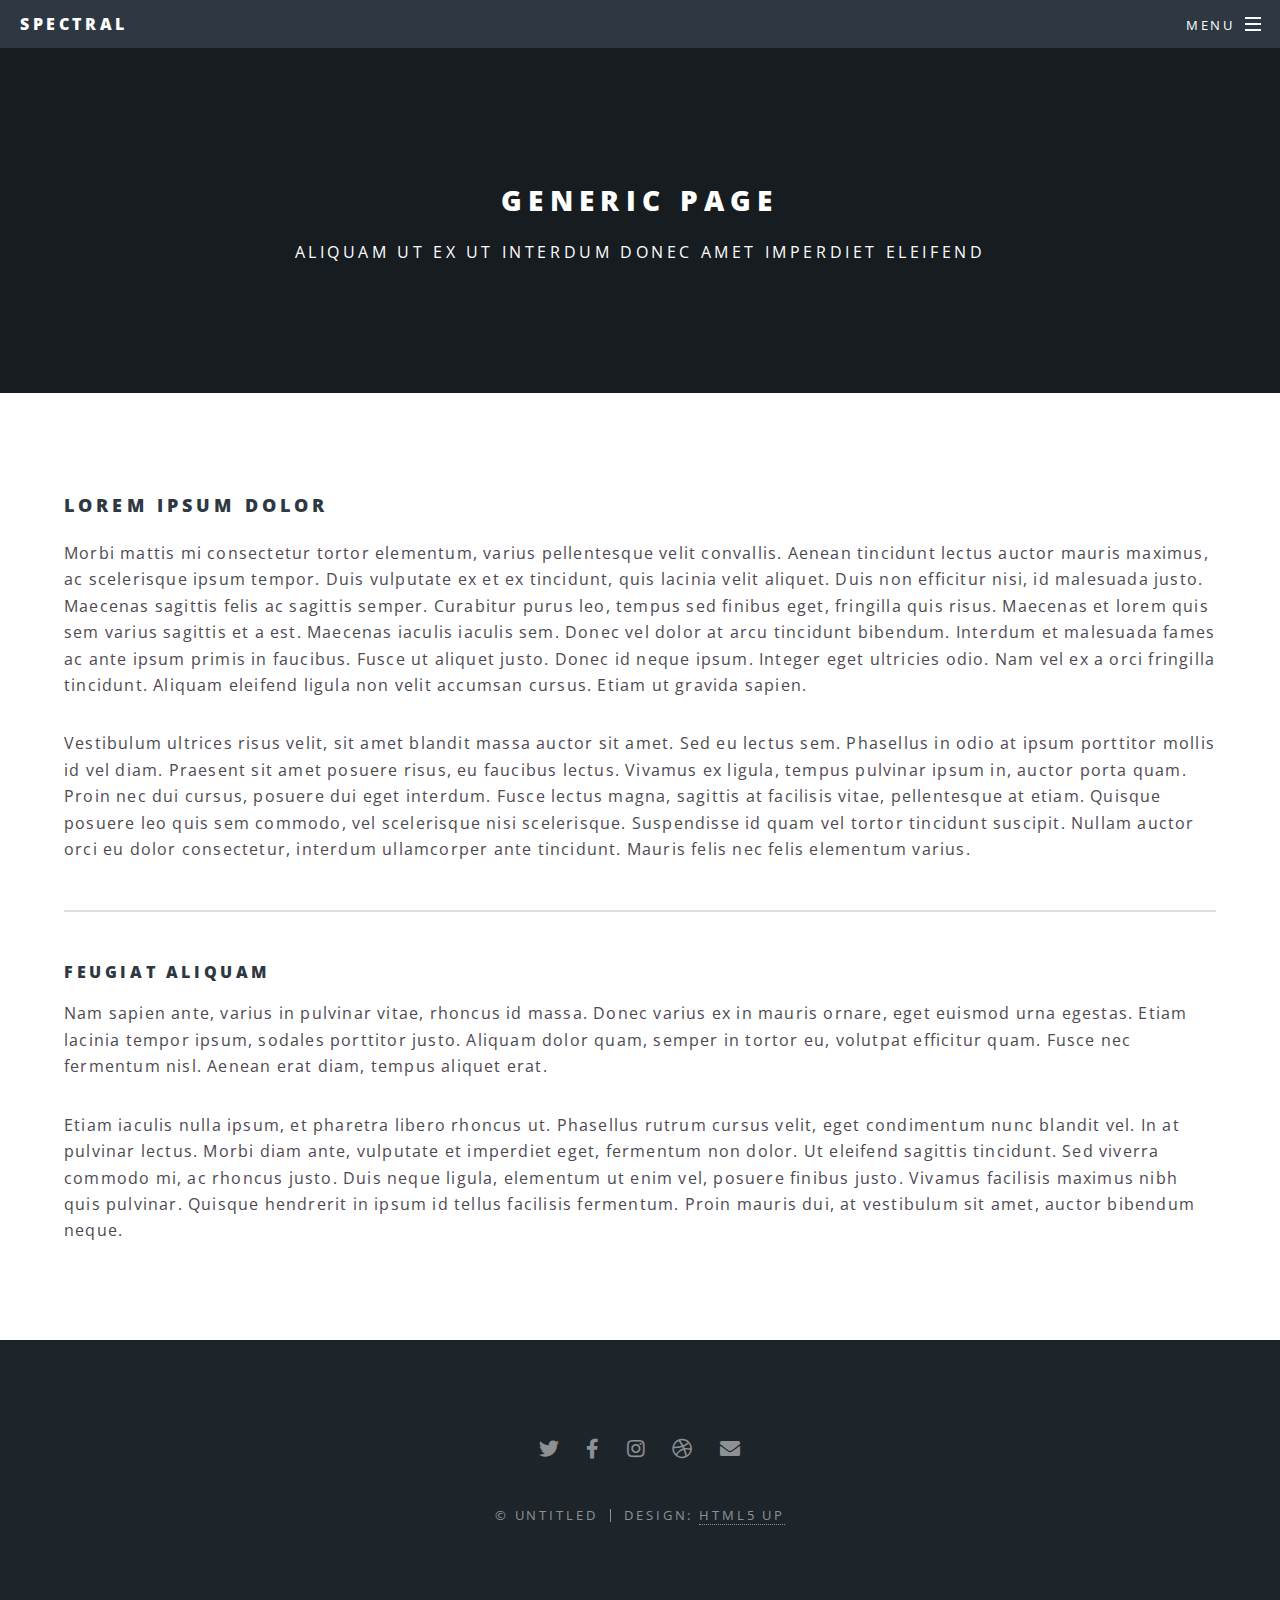
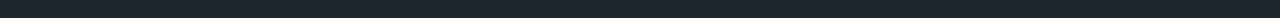
==== ultimaspublis.html @ 14a70243 "." ====
<!DOCTYPE HTML>
<!--
	Spectral by HTML5 UP
	html5up.net | @ajlkn
	Free for personal and commercial use under the CCA 3.0 license (html5up.net/license)
-->
<html>
	<head>
		<title>Generic - Spectral by HTML5 UP</title>
		<meta charset="utf-8" />
		<meta name="viewport" content="width=device-width, initial-scale=1, user-scalable=no" />
		<link rel="stylesheet" href="assets/css/main.css" />
		<noscript><link rel="stylesheet" href="assets/css/noscript.css" /></noscript>
	</head>
	<body class="is-preload">

		<!-- Page Wrapper -->
			<div id="page-wrapper">

				<!-- Header -->
					<header id="header">
						<h1><a href="index.html">Spectral</a></h1>
						<nav id="nav">
							<ul>
								<li class="special">
									<a href="#menu" class="menuToggle"><span>Menu</span></a>
									<div id="menu">
										<ul>
											<li><a href="index.html">Home</a></li>
											<li><a href="generic.html">Generic</a></li>
											<li><a href="elements.html">Elements</a></li>
											<li><a href="#">Sign Up</a></li>
											<li><a href="#">Log In</a></li>
										</ul>
									</div>
								</li>
							</ul>
						</nav>
					</header>

				<!-- Main -->
					<article id="main">
						<header>
							<h2>Generic Page</h2>
							<p>Aliquam ut ex ut interdum donec amet imperdiet eleifend</p>
						</header>
						<section class="wrapper style5">
							<div class="inner">

								<h3>Lorem ipsum dolor</h3>
								<p>Morbi mattis mi consectetur tortor elementum, varius pellentesque velit convallis. Aenean tincidunt lectus auctor mauris maximus, ac scelerisque ipsum tempor. Duis vulputate ex et ex tincidunt, quis lacinia velit aliquet. Duis non efficitur nisi, id malesuada justo. Maecenas sagittis felis ac sagittis semper. Curabitur purus leo, tempus sed finibus eget, fringilla quis risus. Maecenas et lorem quis sem varius sagittis et a est. Maecenas iaculis iaculis sem. Donec vel dolor at arcu tincidunt bibendum. Interdum et malesuada fames ac ante ipsum primis in faucibus. Fusce ut aliquet justo. Donec id neque ipsum. Integer eget ultricies odio. Nam vel ex a orci fringilla tincidunt. Aliquam eleifend ligula non velit accumsan cursus. Etiam ut gravida sapien.</p>

								<p>Vestibulum ultrices risus velit, sit amet blandit massa auctor sit amet. Sed eu lectus sem. Phasellus in odio at ipsum porttitor mollis id vel diam. Praesent sit amet posuere risus, eu faucibus lectus. Vivamus ex ligula, tempus pulvinar ipsum in, auctor porta quam. Proin nec dui cursus, posuere dui eget interdum. Fusce lectus magna, sagittis at facilisis vitae, pellentesque at etiam. Quisque posuere leo quis sem commodo, vel scelerisque nisi scelerisque. Suspendisse id quam vel tortor tincidunt suscipit. Nullam auctor orci eu dolor consectetur, interdum ullamcorper ante tincidunt. Mauris felis nec felis elementum varius.</p>

								<hr />

								<h4>Feugiat aliquam</h4>
								<p>Nam sapien ante, varius in pulvinar vitae, rhoncus id massa. Donec varius ex in mauris ornare, eget euismod urna egestas. Etiam lacinia tempor ipsum, sodales porttitor justo. Aliquam dolor quam, semper in tortor eu, volutpat efficitur quam. Fusce nec fermentum nisl. Aenean erat diam, tempus aliquet erat.</p>

								<p>Etiam iaculis nulla ipsum, et pharetra libero rhoncus ut. Phasellus rutrum cursus velit, eget condimentum nunc blandit vel. In at pulvinar lectus. Morbi diam ante, vulputate et imperdiet eget, fermentum non dolor. Ut eleifend sagittis tincidunt. Sed viverra commodo mi, ac rhoncus justo. Duis neque ligula, elementum ut enim vel, posuere finibus justo. Vivamus facilisis maximus nibh quis pulvinar. Quisque hendrerit in ipsum id tellus facilisis fermentum. Proin mauris dui, at vestibulum sit amet, auctor bibendum neque.</p>

							</div>
						</section>
					</article>

				<!-- Footer -->
					<footer id="footer">
						<ul class="icons">
							<li><a href="#" class="icon brands fa-twitter"><span class="label">Twitter</span></a></li>
							<li><a href="#" class="icon brands fa-facebook-f"><span class="label">Facebook</span></a></li>
							<li><a href="#" class="icon brands fa-instagram"><span class="label">Instagram</span></a></li>
							<li><a href="#" class="icon brands fa-dribbble"><span class="label">Dribbble</span></a></li>
							<li><a href="#" class="icon solid fa-envelope"><span class="label">Email</span></a></li>
						</ul>
						<ul class="copyright">
							<li>&copy; Untitled</li><li>Design: <a href="http://html5up.net">HTML5 UP</a></li>
						</ul>
					</footer>

			</div>

		<!-- Scripts -->
			<script src="assets/js/jquery.min.js"></script>
			<script src="assets/js/jquery.scrollex.min.js"></script>
			<script src="assets/js/jquery.scrolly.min.js"></script>
			<script src="assets/js/browser.min.js"></script>
			<script src="assets/js/breakpoints.min.js"></script>
			<script src="assets/js/util.js"></script>
			<script src="assets/js/main.js"></script>

	</body>
</html>
---- assets/css/main.css ----
@import url(fontawesome-all.min.css);
@import url("https://fonts.googleapis.com/css?family=Open+Sans:400,400italic,600,600italic,800,800italic");

/*
	Spectral by HTML5 UP
	html5up.net | @ajlkn
	Free for personal and commercial use under the CCA 3.0 license (html5up.net/license)
*/

html, body, div, span, applet, object,
iframe, h1, h2, h3, h4, h5, h6, p, blockquote,
pre, a, abbr, acronym, address, big, cite,
code, del, dfn, em, img, ins, kbd, q, s, samp,
small, strike, strong, sub, sup, tt, var, b,
u, i, center, dl, dt, dd, ol, ul, li, fieldset,
form, label, legend, table, caption, tbody,
tfoot, thead, tr, th, td, article, aside,
canvas, details, embed, figure, figcaption,
footer, header, hgroup, menu, nav, output, ruby,
section, summary, time, mark, audio, video {
	margin: 0;
	padding: 0;
	border: 0;
	font-size: 100%;
	font: inherit;
	vertical-align: baseline;}

article, aside, details, figcaption, figure,
footer, header, hgroup, menu, nav, section {
	display: block;}

body {
	line-height: 1;
}

ol, ul {
	list-style: none;
}

blockquote, q {
	quotes: none;
}

	blockquote:before, blockquote:after, q:before, q:after {
		content: '';
		content: none;
	}

table {
	border-collapse: collapse;
	border-spacing: 0;
}

body {
	-webkit-text-size-adjust: none;
}

mark {
	background-color: transparent;
	color: inherit;
}

input::-moz-focus-inner {
	border: 0;
	padding: 0;
}

input, select, textarea {
	-moz-appearance: none;
	-webkit-appearance: none;
	-ms-appearance: none;
	appearance: none;
}

/* Basic */

	@-ms-viewport {
		width: device-width;
	}

	html {
		box-sizing: border-box;
	}

	*, *:before, *:after {
		box-sizing: inherit;
	}

	body {
		background: #2e3842;
	}

		body.is-preload *, body.is-preload *:before, body.is-preload *:after {
			-moz-animation: none !important;
			-webkit-animation: none !important;
			-ms-animation: none !important;
			animation: none !important;
			-moz-transition: none !important;
			-webkit-transition: none !important;
			-ms-transition: none !important;
			transition: none !important;
		}

	body, input, select, textarea {
		color: #fff;
		font-family: "Open Sans", Helvetica, sans-serif;
		font-size: 15pt;
		font-weight: 400;
		letter-spacing: 0.075em;
		line-height: 1.65em;
	}

		@media screen and (max-width: 1680px) {

			body, input, select, textarea {
				font-size: 13pt;
			}

		}

		@media screen and (max-width: 1280px) {

			body, input, select, textarea {
				font-size: 12pt;
			}

		}

		@media screen and (max-width: 736px) {

			body, input, select, textarea {
				font-size: 11pt;
				letter-spacing: 0.0375em;
			}

		}

	a {
		-moz-transition: color 0.2s ease, border-bottom-color 0.2s ease;
		-webkit-transition: color 0.2s ease, border-bottom-color 0.2s ease;
		-ms-transition: color 0.2s ease, border-bottom-color 0.2s ease;
		transition: color 0.2s ease, border-bottom-color 0.2s ease;
		border-bottom: dotted 1px;
		color: inherit;
		text-decoration: none;
	}

		a:hover {
			border-bottom-color: transparent;
		}

	strong, b {
		color: #fff;
		font-weight: 600;
	}

	em, i {
		font-style: italic;
	}

	p {
		margin: 0 0 2em 0;
	}

	h1, h2, h3, h4, h5, h6 {
		color: #fff;
		font-weight: 800;
		letter-spacing: 0.225em;
		line-height: 1em;
		margin: 0 0 1em 0;
		text-transform: uppercase;
	}

		h1 a, h2 a, h3 a, h4 a, h5 a, h6 a {
			color: inherit;
			text-decoration: none;
		}

	h2 {
		font-size: 1.35em;
		line-height: 1.75em;
	}

		@media screen and (max-width: 736px) {

			h2 {
				font-size: 1.1em;
				line-height: 1.65em;
			}

		}

	h3 {
		font-size: 1.15em;
		line-height: 1.75em;
	}

		@media screen and (max-width: 736px) {

			h3 {
				font-size: 1em;
				line-height: 1.65em;
			}

		}

	h4 {
		font-size: 1em;
		line-height: 1.5em;
	}

	h5 {
		font-size: 0.8em;
		line-height: 1.5em;
	}

	h6 {
		font-size: 0.7em;
		line-height: 1.5em;
	}

	sub {
		font-size: 0.8em;
		position: relative;
		top: 0.5em;
	}

	sup {
		font-size: 0.8em;
		position: relative;
		top: -0.5em;
	}

	hr {
		border: 0;
		border-bottom: solid 2px #fff;
		margin: 3em 0;
	}

		hr.major {
			margin: 4.5em 0;
		}

	blockquote {
		border-left: solid 4px #fff;
		font-style: italic;
		margin: 0 0 2em 0;
		padding: 0.5em 0 0.5em 2em;
	}

	code {
		background: rgba(144, 144, 144, 0.25);
		border-radius: 3px;
		font-family: "Courier New", monospace;
		font-size: 0.9em;
		letter-spacing: 0;
		margin: 0 0.25em;
		padding: 0.25em 0.65em;
	}

	pre {
		-webkit-overflow-scrolling: touch;
		font-family: "Courier New", monospace;
		font-size: 0.9em;
		margin: 0 0 2em 0;
	}

		pre code {
			display: block;
			line-height: 1.75em;
			padding: 1em 1.5em;
			overflow-x: auto;
		}

	.align-left {
		text-align: left;
	}

	.align-center {
		text-align: center;
	}

	.align-right {
		text-align: right;
	}

/* Row */

	.row {
		display: flex;
		flex-wrap: wrap;
		box-sizing: border-box;
		align-items: stretch;
	}

		.row > * {
			box-sizing: border-box;
		}

		.row.gtr-uniform > * > :last-child {
			margin-bottom: 0;
		}

		.row.aln-left {
			justify-content: flex-start;
		}

		.row.aln-center {
			justify-content: center;
		}

		.row.aln-right {
			justify-content: flex-end;
		}

		.row.aln-top {
			align-items: flex-start;
		}

		.row.aln-middle {
			align-items: center;
		}

		.row.aln-bottom {
			align-items: flex-end;
		}

		.row > .imp {
			order: -1;
		}

		.row > .col-1 {
			width: 8.33333%;
		}

		.row > .off-1 {
			margin-left: 8.33333%;
		}

		.row > .col-2 {
			width: 16.66667%;
		}

		.row > .off-2 {
			margin-left: 16.66667%;
		}

		.row > .col-3 {
			width: 25%;
		}

		.row > .off-3 {
			margin-left: 25%;
		}

		.row > .col-4 {
			width: 33.33333%;
		}

		.row > .off-4 {
			margin-left: 33.33333%;
		}

		.row > .col-5 {
			width: 41.66667%;
		}

		.row > .off-5 {
			margin-left: 41.66667%;
		}

		.row > .col-6 {
			width: 50%;
		}

		.row > .off-6 {
			margin-left: 50%;
		}

		.row > .col-7 {
			width: 58.33333%;
		}

		.row > .off-7 {
			margin-left: 58.33333%;
		}

		.row > .col-8 {
			width: 66.66667%;
		}

		.row > .off-8 {
			margin-left: 66.66667%;
		}

		.row > .col-9 {
			width: 75%;
		}

		.row > .off-9 {
			margin-left: 75%;
		}

		.row > .col-10 {
			width: 83.33333%;
		}

		.row > .off-10 {
			margin-left: 83.33333%;
		}

		.row > .col-11 {
			width: 91.66667%;
		}

		.row > .off-11 {
			margin-left: 91.66667%;
		}

		.row > .col-12 {
			width: 100%;
		}

		.row > .off-12 {
			margin-left: 100%;
		}

		.row.gtr-0 {
			margin-top: 0;
			margin-left: 0em;
		}

			.row.gtr-0 > * {
				padding: 0 0 0 0em;
			}

			.row.gtr-0.gtr-uniform {
				margin-top: 0em;
			}

				.row.gtr-0.gtr-uniform > * {
					padding-top: 0em;
				}

		.row.gtr-25 {
			margin-top: 0;
			margin-left: -0.375em;
		}

			.row.gtr-25 > * {
				padding: 0 0 0 0.375em;
			}

			.row.gtr-25.gtr-uniform {
				margin-top: -0.375em;
			}

				.row.gtr-25.gtr-uniform > * {
					padding-top: 0.375em;
				}

		.row.gtr-50 {
			margin-top: 0;
			margin-left: -0.75em;
		}

			.row.gtr-50 > * {
				padding: 0 0 0 0.75em;
			}

			.row.gtr-50.gtr-uniform {
				margin-top: -0.75em;
			}

				.row.gtr-50.gtr-uniform > * {
					padding-top: 0.75em;
				}

		.row {
			margin-top: 0;
			margin-left: -1.5em;
		}

			.row > * {
				padding: 0 0 0 1.5em;
			}

			.row.gtr-uniform {
				margin-top: -1.5em;
			}

				.row.gtr-uniform > * {
					padding-top: 1.5em;
				}

		.row.gtr-150 {
			margin-top: 0;
			margin-left: -2.25em;
		}

			.row.gtr-150 > * {
				padding: 0 0 0 2.25em;
			}

			.row.gtr-150.gtr-uniform {
				margin-top: -2.25em;
			}

				.row.gtr-150.gtr-uniform > * {
					padding-top: 2.25em;
				}

		.row.gtr-200 {
			margin-top: 0;
			margin-left: -3em;
		}

			.row.gtr-200 > * {
				padding: 0 0 0 3em;
			}

			.row.gtr-200.gtr-uniform {
				margin-top: -3em;
			}

				.row.gtr-200.gtr-uniform > * {
					padding-top: 3em;
				}

		@media screen and (max-width: 1680px) {

			.row {
				display: flex;
				flex-wrap: wrap;
				box-sizing: border-box;
				align-items: stretch;
			}

				.row > * {
					box-sizing: border-box;
				}

				.row.gtr-uniform > * > :last-child {
					margin-bottom: 0;
				}

				.row.aln-left {
					justify-content: flex-start;
				}

				.row.aln-center {
					justify-content: center;
				}

				.row.aln-right {
					justify-content: flex-end;
				}

				.row.aln-top {
					align-items: flex-start;
				}

				.row.aln-middle {
					align-items: center;
				}

				.row.aln-bottom {
					align-items: flex-end;
				}

				.row > .imp-xlarge {
					order: -1;
				}

				.row > .col-1-xlarge {
					width: 8.33333%;
				}

				.row > .off-1-xlarge {
					margin-left: 8.33333%;
				}

				.row > .col-2-xlarge {
					width: 16.66667%;
				}

				.row > .off-2-xlarge {
					margin-left: 16.66667%;
				}

				.row > .col-3-xlarge {
					width: 25%;
				}

				.row > .off-3-xlarge {
					margin-left: 25%;
				}

				.row > .col-4-xlarge {
					width: 33.33333%;
				}

				.row > .off-4-xlarge {
					margin-left: 33.33333%;
				}

				.row > .col-5-xlarge {
					width: 41.66667%;
				}

				.row > .off-5-xlarge {
					margin-left: 41.66667%;
				}

				.row > .col-6-xlarge {
					width: 50%;
				}

				.row > .off-6-xlarge {
					margin-left: 50%;
				}

				.row > .col-7-xlarge {
					width: 58.33333%;
				}

				.row > .off-7-xlarge {
					margin-left: 58.33333%;
				}

				.row > .col-8-xlarge {
					width: 66.66667%;
				}

				.row > .off-8-xlarge {
					margin-left: 66.66667%;
				}

				.row > .col-9-xlarge {
					width: 75%;
				}

				.row > .off-9-xlarge {
					margin-left: 75%;
				}

				.row > .col-10-xlarge {
					width: 83.33333%;
				}

				.row > .off-10-xlarge {
					margin-left: 83.33333%;
				}

				.row > .col-11-xlarge {
					width: 91.66667%;
				}

				.row > .off-11-xlarge {
					margin-left: 91.66667%;
				}

				.row > .col-12-xlarge {
					width: 100%;
				}

				.row > .off-12-xlarge {
					margin-left: 100%;
				}

				.row.gtr-0 {
					margin-top: 0;
					margin-left: 0em;
				}

					.row.gtr-0 > * {
						padding: 0 0 0 0em;
					}

					.row.gtr-0.gtr-uniform {
						margin-top: 0em;
					}

						.row.gtr-0.gtr-uniform > * {
							padding-top: 0em;
						}

				.row.gtr-25 {
					margin-top: 0;
					margin-left: -0.375em;
				}

					.row.gtr-25 > * {
						padding: 0 0 0 0.375em;
					}

					.row.gtr-25.gtr-uniform {
						margin-top: -0.375em;
					}

						.row.gtr-25.gtr-uniform > * {
							padding-top: 0.375em;
						}

				.row.gtr-50 {
					margin-top: 0;
					margin-left: -0.75em;
				}

					.row.gtr-50 > * {
						padding: 0 0 0 0.75em;
					}

					.row.gtr-50.gtr-uniform {
						margin-top: -0.75em;
					}

						.row.gtr-50.gtr-uniform > * {
							padding-top: 0.75em;
						}

				.row {
					margin-top: 0;
					margin-left: -1.5em;
				}

					.row > * {
						padding: 0 0 0 1.5em;
					}

					.row.gtr-uniform {
						margin-top: -1.5em;
					}

						.row.gtr-uniform > * {
							padding-top: 1.5em;
						}

				.row.gtr-150 {
					margin-top: 0;
					margin-left: -2.25em;
				}

					.row.gtr-150 > * {
						padding: 0 0 0 2.25em;
					}

					.row.gtr-150.gtr-uniform {
						margin-top: -2.25em;
					}

						.row.gtr-150.gtr-uniform > * {
							padding-top: 2.25em;
						}

				.row.gtr-200 {
					margin-top: 0;
					margin-left: -3em;
				}

					.row.gtr-200 > * {
						padding: 0 0 0 3em;
					}

					.row.gtr-200.gtr-uniform {
						margin-top: -3em;
					}

						.row.gtr-200.gtr-uniform > * {
							padding-top: 3em;
						}

		}

		@media screen and (max-width: 1280px) {

			.row {
				display: flex;
				flex-wrap: wrap;
				box-sizing: border-box;
				align-items: stretch;
			}

				.row > * {
					box-sizing: border-box;
				}

				.row.gtr-uniform > * > :last-child {
					margin-bottom: 0;
				}

				.row.aln-left {
					justify-content: flex-start;
				}

				.row.aln-center {
					justify-content: center;
				}

				.row.aln-right {
					justify-content: flex-end;
				}

				.row.aln-top {
					align-items: flex-start;
				}

				.row.aln-middle {
					align-items: center;
				}

				.row.aln-bottom {
					align-items: flex-end;
				}

				.row > .imp-large {
					order: -1;
				}

				.row > .col-1-large {
					width: 8.33333%;
				}

				.row > .off-1-large {
					margin-left: 8.33333%;
				}

				.row > .col-2-large {
					width: 16.66667%;
				}

				.row > .off-2-large {
					margin-left: 16.66667%;
				}

				.row > .col-3-large {
					width: 25%;
				}

				.row > .off-3-large {
					margin-left: 25%;
				}

				.row > .col-4-large {
					width: 33.33333%;
				}

				.row > .off-4-large {
					margin-left: 33.33333%;
				}

				.row > .col-5-large {
					width: 41.66667%;
				}

				.row > .off-5-large {
					margin-left: 41.66667%;
				}

				.row > .col-6-large {
					width: 50%;
				}

				.row > .off-6-large {
					margin-left: 50%;
				}

				.row > .col-7-large {
					width: 58.33333%;
				}

				.row > .off-7-large {
					margin-left: 58.33333%;
				}

				.row > .col-8-large {
					width: 66.66667%;
				}

				.row > .off-8-large {
					margin-left: 66.66667%;
				}

				.row > .col-9-large {
					width: 75%;
				}

				.row > .off-9-large {
					margin-left: 75%;
				}

				.row > .col-10-large {
					width: 83.33333%;
				}

				.row > .off-10-large {
					margin-left: 83.33333%;
				}

				.row > .col-11-large {
					width: 91.66667%;
				}

				.row > .off-11-large {
					margin-left: 91.66667%;
				}

				.row > .col-12-large {
					width: 100%;
				}

				.row > .off-12-large {
					margin-left: 100%;
				}

				.row.gtr-0 {
					margin-top: 0;
					margin-left: 0em;
				}

					.row.gtr-0 > * {
						padding: 0 0 0 0em;
					}

					.row.gtr-0.gtr-uniform {
						margin-top: 0em;
					}

						.row.gtr-0.gtr-uniform > * {
							padding-top: 0em;
						}

				.row.gtr-25 {
					margin-top: 0;
					margin-left: -0.375em;
				}

					.row.gtr-25 > * {
						padding: 0 0 0 0.375em;
					}

					.row.gtr-25.gtr-uniform {
						margin-top: -0.375em;
					}

						.row.gtr-25.gtr-uniform > * {
							padding-top: 0.375em;
						}

				.row.gtr-50 {
					margin-top: 0;
					margin-left: -0.75em;
				}

					.row.gtr-50 > * {
						padding: 0 0 0 0.75em;
					}

					.row.gtr-50.gtr-uniform {
						margin-top: -0.75em;
					}

						.row.gtr-50.gtr-uniform > * {
							padding-top: 0.75em;
						}

				.row {
					margin-top: 0;
					margin-left: -1.5em;
				}

					.row > * {
						padding: 0 0 0 1.5em;
					}

					.row.gtr-uniform {
						margin-top: -1.5em;
					}

						.row.gtr-uniform > * {
							padding-top: 1.5em;
						}

				.row.gtr-150 {
					margin-top: 0;
					margin-left: -2.25em;
				}

					.row.gtr-150 > * {
						padding: 0 0 0 2.25em;
					}

					.row.gtr-150.gtr-uniform {
						margin-top: -2.25em;
					}

						.row.gtr-150.gtr-uniform > * {
							padding-top: 2.25em;
						}

				.row.gtr-200 {
					margin-top: 0;
					margin-left: -3em;
				}

					.row.gtr-200 > * {
						padding: 0 0 0 3em;
					}

					.row.gtr-200.gtr-uniform {
						margin-top: -3em;
					}

						.row.gtr-200.gtr-uniform > * {
							padding-top: 3em;
						}

		}

		@media screen and (max-width: 980px) {

			.row {
				display: flex;
				flex-wrap: wrap;
				box-sizing: border-box;
				align-items: stretch;
			}

				.row > * {
					box-sizing: border-box;
				}

				.row.gtr-uniform > * > :last-child {
					margin-bottom: 0;
				}

				.row.aln-left {
					justify-content: flex-start;
				}

				.row.aln-center {
					justify-content: center;
				}

				.row.aln-right {
					justify-content: flex-end;
				}

				.row.aln-top {
					align-items: flex-start;
				}

				.row.aln-middle {
					align-items: center;
				}

				.row.aln-bottom {
					align-items: flex-end;
				}

				.row > .imp-medium {
					order: -1;
				}

				.row > .col-1-medium {
					width: 8.33333%;
				}

				.row > .off-1-medium {
					margin-left: 8.33333%;
				}

				.row > .col-2-medium {
					width: 16.66667%;
				}

				.row > .off-2-medium {
					margin-left: 16.66667%;
				}

				.row > .col-3-medium {
					width: 25%;
				}

				.row > .off-3-medium {
					margin-left: 25%;
				}

				.row > .col-4-medium {
					width: 33.33333%;
				}

				.row > .off-4-medium {
					margin-left: 33.33333%;
				}

				.row > .col-5-medium {
					width: 41.66667%;
				}

				.row > .off-5-medium {
					margin-left: 41.66667%;
				}

				.row > .col-6-medium {
					width: 50%;
				}

				.row > .off-6-medium {
					margin-left: 50%;
				}

				.row > .col-7-medium {
					width: 58.33333%;
				}

				.row > .off-7-medium {
					margin-left: 58.33333%;
				}

				.row > .col-8-medium {
					width: 66.66667%;
				}

				.row > .off-8-medium {
					margin-left: 66.66667%;
				}

				.row > .col-9-medium {
					width: 75%;
				}

				.row > .off-9-medium {
					margin-left: 75%;
				}

				.row > .col-10-medium {
					width: 83.33333%;
				}

				.row > .off-10-medium {
					margin-left: 83.33333%;
				}

				.row > .col-11-medium {
					width: 91.66667%;
				}

				.row > .off-11-medium {
					margin-left: 91.66667%;
				}

				.row > .col-12-medium {
					width: 100%;
				}

				.row > .off-12-medium {
					margin-left: 100%;
				}

				.row.gtr-0 {
					margin-top: 0;
					margin-left: 0em;
				}

					.row.gtr-0 > * {
						padding: 0 0 0 0em;
					}

					.row.gtr-0.gtr-uniform {
						margin-top: 0em;
					}

						.row.gtr-0.gtr-uniform > * {
							padding-top: 0em;
						}

				.row.gtr-25 {
					margin-top: 0;
					margin-left: -0.375em;
				}

					.row.gtr-25 > * {
						padding: 0 0 0 0.375em;
					}

					.row.gtr-25.gtr-uniform {
						margin-top: -0.375em;
					}

						.row.gtr-25.gtr-uniform > * {
							padding-top: 0.375em;
						}

				.row.gtr-50 {
					margin-top: 0;
					margin-left: -0.75em;
				}

					.row.gtr-50 > * {
						padding: 0 0 0 0.75em;
					}

					.row.gtr-50.gtr-uniform {
						margin-top: -0.75em;
					}

						.row.gtr-50.gtr-uniform > * {
							padding-top: 0.75em;
						}

				.row {
					margin-top: 0;
					margin-left: -1.5em;
				}

					.row > * {
						padding: 0 0 0 1.5em;
					}

					.row.gtr-uniform {
						margin-top: -1.5em;
					}

						.row.gtr-uniform > * {
							padding-top: 1.5em;
						}

				.row.gtr-150 {
					margin-top: 0;
					margin-left: -2.25em;
				}

					.row.gtr-150 > * {
						padding: 0 0 0 2.25em;
					}

					.row.gtr-150.gtr-uniform {
						margin-top: -2.25em;
					}

						.row.gtr-150.gtr-uniform > * {
							padding-top: 2.25em;
						}

				.row.gtr-200 {
					margin-top: 0;
					margin-left: -3em;
				}

					.row.gtr-200 > * {
						padding: 0 0 0 3em;
					}

					.row.gtr-200.gtr-uniform {
						margin-top: -3em;
					}

						.row.gtr-200.gtr-uniform > * {
							padding-top: 3em;
						}

		}

		@media screen and (max-width: 736px) {

			.row {
				display: flex;
				flex-wrap: wrap;
				box-sizing: border-box;
				align-items: stretch;
			}

				.row > * {
					box-sizing: border-box;
				}

				.row.gtr-uniform > * > :last-child {
					margin-bottom: 0;
				}

				.row.aln-left {
					justify-content: flex-start;
				}

				.row.aln-center {
					justify-content: center;
				}

				.row.aln-right {
					justify-content: flex-end;
				}

				.row.aln-top {
					align-items: flex-start;
				}

				.row.aln-middle {
					align-items: center;
				}

				.row.aln-bottom {
					align-items: flex-end;
				}

				.row > .imp-small {
					order: -1;
				}

				.row > .col-1-small {
					width: 8.33333%;
				}

				.row > .off-1-small {
					margin-left: 8.33333%;
				}

				.row > .col-2-small {
					width: 16.66667%;
				}

				.row > .off-2-small {
					margin-left: 16.66667%;
				}

				.row > .col-3-small {
					width: 25%;
				}

				.row > .off-3-small {
					margin-left: 25%;
				}

				.row > .col-4-small {
					width: 33.33333%;
				}

				.row > .off-4-small {
					margin-left: 33.33333%;
				}

				.row > .col-5-small {
					width: 41.66667%;
				}

				.row > .off-5-small {
					margin-left: 41.66667%;
				}

				.row > .col-6-small {
					width: 50%;
				}

				.row > .off-6-small {
					margin-left: 50%;
				}

				.row > .col-7-small {
					width: 58.33333%;
				}

				.row > .off-7-small {
					margin-left: 58.33333%;
				}

				.row > .col-8-small {
					width: 66.66667%;
				}

				.row > .off-8-small {
					margin-left: 66.66667%;
				}

				.row > .col-9-small {
					width: 75%;
				}

				.row > .off-9-small {
					margin-left: 75%;
				}

				.row > .col-10-small {
					width: 83.33333%;
				}

				.row > .off-10-small {
					margin-left: 83.33333%;
				}

				.row > .col-11-small {
					width: 91.66667%;
				}

				.row > .off-11-small {
					margin-left: 91.66667%;
				}

				.row > .col-12-small {
					width: 100%;
				}

				.row > .off-12-small {
					margin-left: 100%;
				}

				.row.gtr-0 {
					margin-top: 0;
					margin-left: 0em;
				}

					.row.gtr-0 > * {
						padding: 0 0 0 0em;
					}

					.row.gtr-0.gtr-uniform {
						margin-top: 0em;
					}

						.row.gtr-0.gtr-uniform > * {
							padding-top: 0em;
						}

				.row.gtr-25 {
					margin-top: 0;
					margin-left: -0.375em;
				}

					.row.gtr-25 > * {
						padding: 0 0 0 0.375em;
					}

					.row.gtr-25.gtr-uniform {
						margin-top: -0.375em;
					}

						.row.gtr-25.gtr-uniform > * {
							padding-top: 0.375em;
						}

				.row.gtr-50 {
					margin-top: 0;
					margin-left: -0.75em;
				}

					.row.gtr-50 > * {
						padding: 0 0 0 0.75em;
					}

					.row.gtr-50.gtr-uniform {
						margin-top: -0.75em;
					}

						.row.gtr-50.gtr-uniform > * {
							padding-top: 0.75em;
						}

				.row {
					margin-top: 0;
					margin-left: -1.5em;
				}

					.row > * {
						padding: 0 0 0 1.5em;
					}

					.row.gtr-uniform {
						margin-top: -1.5em;
					}

						.row.gtr-uniform > * {
							padding-top: 1.5em;
						}

				.row.gtr-150 {
					margin-top: 0;
					margin-left: -2.25em;
				}

					.row.gtr-150 > * {
						padding: 0 0 0 2.25em;
					}

					.row.gtr-150.gtr-uniform {
						margin-top: -2.25em;
					}

						.row.gtr-150.gtr-uniform > * {
							padding-top: 2.25em;
						}

				.row.gtr-200 {
					margin-top: 0;
					margin-left: -3em;
				}

					.row.gtr-200 > * {
						padding: 0 0 0 3em;
					}

					.row.gtr-200.gtr-uniform {
						margin-top: -3em;
					}

						.row.gtr-200.gtr-uniform > * {
							padding-top: 3em;
						}

		}

		@media screen and (max-width: 480px) {

			.row {
				display: flex;
				flex-wrap: wrap;
				box-sizing: border-box;
				align-items: stretch;
			}

				.row > * {
					box-sizing: border-box;
				}

				.row.gtr-uniform > * > :last-child {
					margin-bottom: 0;
				}

				.row.aln-left {
					justify-content: flex-start;
				}

				.row.aln-center {
					justify-content: center;
				}

				.row.aln-right {
					justify-content: flex-end;
				}

				.row.aln-top {
					align-items: flex-start;
				}

				.row.aln-middle {
					align-items: center;
				}

				.row.aln-bottom {
					align-items: flex-end;
				}

				.row > .imp-xsmall {
					order: -1;
				}

				.row > .col-1-xsmall {
					width: 8.33333%;
				}

				.row > .off-1-xsmall {
					margin-left: 8.33333%;
				}

				.row > .col-2-xsmall {
					width: 16.66667%;
				}

				.row > .off-2-xsmall {
					margin-left: 16.66667%;
				}

				.row > .col-3-xsmall {
					width: 25%;
				}

				.row > .off-3-xsmall {
					margin-left: 25%;
				}

				.row > .col-4-xsmall {
					width: 33.33333%;
				}

				.row > .off-4-xsmall {
					margin-left: 33.33333%;
				}

				.row > .col-5-xsmall {
					width: 41.66667%;
				}

				.row > .off-5-xsmall {
					margin-left: 41.66667%;
				}

				.row > .col-6-xsmall {
					width: 50%;
				}

				.row > .off-6-xsmall {
					margin-left: 50%;
				}

				.row > .col-7-xsmall {
					width: 58.33333%;
				}

				.row > .off-7-xsmall {
					margin-left: 58.33333%;
				}

				.row > .col-8-xsmall {
					width: 66.66667%;
				}

				.row > .off-8-xsmall {
					margin-left: 66.66667%;
				}

				.row > .col-9-xsmall {
					width: 75%;
				}

				.row > .off-9-xsmall {
					margin-left: 75%;
				}

				.row > .col-10-xsmall {
					width: 83.33333%;
				}

				.row > .off-10-xsmall {
					margin-left: 83.33333%;
				}

				.row > .col-11-xsmall {
					width: 91.66667%;
				}

				.row > .off-11-xsmall {
					margin-left: 91.66667%;
				}

				.row > .col-12-xsmall {
					width: 100%;
				}

				.row > .off-12-xsmall {
					margin-left: 100%;
				}

				.row.gtr-0 {
					margin-top: 0;
					margin-left: 0em;
				}

					.row.gtr-0 > * {
						padding: 0 0 0 0em;
					}

					.row.gtr-0.gtr-uniform {
						margin-top: 0em;
					}

						.row.gtr-0.gtr-uniform > * {
							padding-top: 0em;
						}

				.row.gtr-25 {
					margin-top: 0;
					margin-left: -0.375em;
				}

					.row.gtr-25 > * {
						padding: 0 0 0 0.375em;
					}

					.row.gtr-25.gtr-uniform {
						margin-top: -0.375em;
					}

						.row.gtr-25.gtr-uniform > * {
							padding-top: 0.375em;
						}

				.row.gtr-50 {
					margin-top: 0;
					margin-left: -0.75em;
				}

					.row.gtr-50 > * {
						padding: 0 0 0 0.75em;
					}

					.row.gtr-50.gtr-uniform {
						margin-top: -0.75em;
					}

						.row.gtr-50.gtr-uniform > * {
							padding-top: 0.75em;
						}

				.row {
					margin-top: 0;
					margin-left: -1.5em;
				}

					.row > * {
						padding: 0 0 0 1.5em;
					}

					.row.gtr-uniform {
						margin-top: -1.5em;
					}

						.row.gtr-uniform > * {
							padding-top: 1.5em;
						}

				.row.gtr-150 {
					margin-top: 0;
					margin-left: -2.25em;
				}

					.row.gtr-150 > * {
						padding: 0 0 0 2.25em;
					}

					.row.gtr-150.gtr-uniform {
						margin-top: -2.25em;
					}

						.row.gtr-150.gtr-uniform > * {
							padding-top: 2.25em;
						}

				.row.gtr-200 {
					margin-top: 0;
					margin-left: -3em;
				}

					.row.gtr-200 > * {
						padding: 0 0 0 3em;
					}

					.row.gtr-200.gtr-uniform {
						margin-top: -3em;
					}

						.row.gtr-200.gtr-uniform > * {
							padding-top: 3em;
						}

		}

/* Section/Article */

	section.special, article.special {
		text-align: center;
	}

	header p {
		color: rgba(255, 255, 255, 0.5);
		position: relative;
		top: -0.25em;
	}

	header h3 + p {
		font-size: 1.1em;
	}

	header h4 + p,
	header h5 + p,
	header h6 + p {
		font-size: 0.9em;
	}

	header.major {
		margin: 0 0 3.5em 0;
	}

		header.major h2, header.major h3, header.major h4, header.major h5, header.major h6 {
			border-bottom: solid 2px #fff;
			display: inline-block;
			padding-bottom: 1em;
			position: relative;
		}

			header.major h2:after, header.major h3:after, header.major h4:after, header.major h5:after, header.major h6:after {
				content: '';
				display: block;
				height: 1px;
			}

		header.major p {
			color: #fff;
			top: 0;
		}

		@media screen and (max-width: 736px) {

			header.major {
				margin: 0 0 2em 0;
			}

		}

	@media screen and (max-width: 980px) {

		header br {
			display: none;
		}

	}

/* Form */

	form {
		margin: 0 0 2em 0;
	}

	label {
		color: #fff;
		display: block;
		font-size: 0.9em;
		font-weight: 600;
		margin: 0 0 1em 0;
	}

	input[type="text"],
	input[type="password"],
	input[type="email"],
	select,
	textarea {
		-moz-appearance: none;
		-webkit-appearance: none;
		-ms-appearance: none;
		appearance: none;
		background-color: rgba(144, 144, 144, 0.25);
		border-radius: 3px;
		border: none;
		color: inherit;
		display: block;
		outline: 0;
		padding: 0 1em;
		text-decoration: none;
		width: 100%;
	}

		input[type="text"]:invalid,
		input[type="password"]:invalid,
		input[type="email"]:invalid,
		select:invalid,
		textarea:invalid {
			box-shadow: none;
		}

		input[type="text"]:focus,
		input[type="password"]:focus,
		input[type="email"]:focus,
		select:focus,
		textarea:focus {
			box-shadow: 0 0 0 2px #21b2a6;
		}

	select {
		background-size: 1.25em;
		background-repeat: no-repeat;
		background-position: calc(100% - 1em) center;
		height: 2.75em;
		padding-right: 2.75em;
		text-overflow: ellipsis;
	}

		select:focus::-ms-value {
			background-color: transparent;
		}

		select::-ms-expand {
			display: none;
		}

	input[type="text"],
	input[type="password"],
	input[type="email"],
	select {
		height: 2.75em;
	}

	textarea {
		padding: 0.75em 1em;
	}

	input[type="checkbox"],
	input[type="radio"] {
		-moz-appearance: none;
		-webkit-appearance: none;
		-ms-appearance: none;
		appearance: none;
		display: block;
		float: left;
		margin-right: -2em;
		opacity: 0;
		width: 1em;
		z-index: -1;
	}

		input[type="checkbox"] + label,
		input[type="radio"] + label {
			text-decoration: none;
			color: #fff;
			cursor: pointer;
			display: inline-block;
			font-size: 1em;
			font-weight: 400;
			padding-left: 2.4em;
			padding-right: 0.75em;
			position: relative;
		}

			input[type="checkbox"] + label:before,
			input[type="radio"] + label:before {
				-moz-osx-font-smoothing: grayscale;
				-webkit-font-smoothing: antialiased;
				display: inline-block;
				font-style: normal;
				font-variant: normal;
				text-rendering: auto;
				line-height: 1;
				text-transform: none !important;
				font-family: 'Font Awesome 5 Free';
				font-weight: 900;
			}

			input[type="checkbox"] + label:before,
			input[type="radio"] + label:before {
				background: rgba(144, 144, 144, 0.25);
				border-radius: 3px;
				content: '';
				display: inline-block;
				font-size: 0.8em;
				height: 2.0625em;
				left: 0;
				line-height: 2.0625em;
				position: absolute;
				text-align: center;
				top: 0;
				width: 2.0625em;
			}

		input[type="checkbox"]:checked + label:before,
		input[type="radio"]:checked + label:before {
			background: #2e3842;
			color: #fff;
			content: '\f00c';
		}

		input[type="checkbox"]:focus + label:before,
		input[type="radio"]:focus + label:before {
			box-shadow: 0 0 0 2px #21b2a6;
		}

	input[type="checkbox"] + label:before {
		border-radius: 3px;
	}

	input[type="radio"] + label:before {
		border-radius: 100%;
	}

	::-webkit-input-placeholder {
		color: rgba(255, 255, 255, 0.5) !important;
		opacity: 1.0;
	}

	:-moz-placeholder {
		color: rgba(255, 255, 255, 0.5) !important;
		opacity: 1.0;
	}

	::-moz-placeholder {
		color: rgba(255, 255, 255, 0.5) !important;
		opacity: 1.0;
	}

	:-ms-input-placeholder {
		color: rgba(255, 255, 255, 0.5) !important;
		opacity: 1.0;
	}

/* Box */

	.box {
		border-radius: 3px;
		border: solid 2px #fff;
		margin-bottom: 2em;
		padding: 1.5em;
	}

		.box > :last-child,
		.box > :last-child > :last-child,
		.box > :last-child > :last-child > :last-child {
			margin-bottom: 0;
		}

		.box.alt {
			border: 0;
			border-radius: 0;
			padding: 0;
		}

/* Icon */

	.icon {
		text-decoration: none;
		border-bottom: none;
		position: relative;
	}

		.icon:before {
			-moz-osx-font-smoothing: grayscale;
			-webkit-font-smoothing: antialiased;
			display: inline-block;
			font-style: normal;
			font-variant: normal;
			text-rendering: auto;
			line-height: 1;
			text-transform: none !important;
			font-family: 'Font Awesome 5 Free';
			font-weight: 400;
		}

		.icon > .label {
			display: none;
		}

		.icon:before {
			line-height: inherit;
		}

		.icon.solid:before {
			font-weight: 900;
		}

		.icon.brands:before {
			font-family: 'Font Awesome 5 Brands';
		}

		.icon.major {
			-moz-transform: rotate(-45deg);
			-webkit-transform: rotate(-45deg);
			-ms-transform: rotate(-45deg);
			transform: rotate(-45deg);
			border-radius: 3px;
			border: solid 2px #fff;
			display: inline-block;
			font-size: 1.35em;
			height: calc(3em + 2px);
			line-height: 3em;
			text-align: center;
			width: calc(3em + 2px);
		}

			.icon.major:before {
				-moz-transform: rotate(45deg);
				-webkit-transform: rotate(45deg);
				-ms-transform: rotate(45deg);
				transform: rotate(45deg);
				display: inline-block;
				font-size: 1.5em;
			}

			@media screen and (max-width: 736px) {

				.icon.major {
					font-size: 1em;
				}

			}

		.icon.style1 {
			color: #00ffcc;
		}

		.icon.style2 {
			color: #00f0ff;
		}

		.icon.style3 {
			color: #76ddff;
		}

/* Image */

	.image {
		border-radius: 3px;
		border: 0;
		display: inline-block;
		position: relative;
	}

		.image img {
			border-radius: 3px;
			display: block;
		}

		.image.left {
			float: left;
			margin: 0 2em 2em 0;
			top: 0.25em;
		}

		.image.right {
			float: right;
			margin: 0 0 2em 2em;
			top: 0.25em;
		}

		.image.left, .image.right {
			max-width: 40%;
		}

			.image.left img, .image.right img {
				width: 100%;
			}

		.image.fit {
			display: block;
			margin: 0 0 2em 0;
			width: 100%;
		}

			.image.fit img {
				width: 100%;
			}

/* List */

	ol {
		list-style: decimal;
		margin: 0 0 2em 0;
		padding-left: 1.25em;
	}

		ol li {
			padding-left: 0.25em;
		}

	ul {
		list-style: disc;
		margin: 0 0 2em 0;
		padding-left: 1em;
	}

		ul li {
			padding-left: 0.5em;
		}

		ul.alt {
			list-style: none;
			padding-left: 0;
		}

			ul.alt li {
				border-top: solid 1px #fff;
				padding: 0.5em 0;
			}

				ul.alt li:first-child {
					border-top: 0;
					padding-top: 0;
				}

	dl {
		margin: 0 0 2em 0;
	}

/* Actions */

	ul.actions {
		display: -moz-flex;
		display: -webkit-flex;
		display: -ms-flex;
		display: flex;
		cursor: default;
		list-style: none;
		margin-left: -1em;
		padding-left: 0;
	}

		ul.actions li {
			padding: 0 0 0 1em;
			vertical-align: middle;
		}

		ul.actions.special {
			-moz-justify-content: center;
			-webkit-justify-content: center;
			-ms-justify-content: center;
			justify-content: center;
			width: 100%;
			margin-left: 0;
		}

			ul.actions.special li:first-child {
				padding-left: 0;
			}

		ul.actions.stacked {
			-moz-flex-direction: column;
			-webkit-flex-direction: column;
			-ms-flex-direction: column;
			flex-direction: column;
			margin-left: 0;
		}

			ul.actions.stacked li {
				padding: 1em 0 0 0;
			}

				ul.actions.stacked li:first-child {
					padding-top: 0;
				}

		ul.actions.fit {
			width: calc(100% + 1em);
		}

			ul.actions.fit li {
				-moz-flex-grow: 1;
				-webkit-flex-grow: 1;
				-ms-flex-grow: 1;
				flex-grow: 1;
				-moz-flex-shrink: 1;
				-webkit-flex-shrink: 1;
				-ms-flex-shrink: 1;
				flex-shrink: 1;
				width: 100%;
			}

				ul.actions.fit li > * {
					width: 100%;
				}

			ul.actions.fit.stacked {
				width: 100%;
			}

		@media screen and (max-width: 480px) {

			ul.actions:not(.fixed) {
				-moz-flex-direction: column;
				-webkit-flex-direction: column;
				-ms-flex-direction: column;
				flex-direction: column;
				margin-left: 0;
				width: 100% !important;
			}

				ul.actions:not(.fixed) li {
					-moz-flex-grow: 1;
					-webkit-flex-grow: 1;
					-ms-flex-grow: 1;
					flex-grow: 1;
					-moz-flex-shrink: 1;
					-webkit-flex-shrink: 1;
					-ms-flex-shrink: 1;
					flex-shrink: 1;
					padding: 1em 0 0 0;
					text-align: center;
					width: 100%;
				}

					ul.actions:not(.fixed) li > * {
						width: 100%;
					}

					ul.actions:not(.fixed) li:first-child {
						padding-top: 0;
					}

					ul.actions:not(.fixed) li input[type="submit"],
					ul.actions:not(.fixed) li input[type="reset"],
					ul.actions:not(.fixed) li input[type="button"],
					ul.actions:not(.fixed) li button,
					ul.actions:not(.fixed) li .button {
						width: 100%;
					}

						ul.actions:not(.fixed) li input[type="submit"].icon:before,
						ul.actions:not(.fixed) li input[type="reset"].icon:before,
						ul.actions:not(.fixed) li input[type="button"].icon:before,
						ul.actions:not(.fixed) li button.icon:before,
						ul.actions:not(.fixed) li .button.icon:before {
							margin-left: -0.5em;
						}

		}

/* Icons */

	ul.icons {
		cursor: default;
		list-style: none;
		padding-left: 0;
	}

		ul.icons li {
			display: inline-block;
			padding: 0 1em 0 0;
		}

			ul.icons li:last-child {
				padding-right: 0 !important;
			}

		ul.icons.major {
			padding: 1em 0;
		}

			ul.icons.major li {
				padding-right: 3.5em;
			}

				@media screen and (max-width: 736px) {

					ul.icons.major li {
						padding: 0 1em !important;
					}

				}

/* Table */

	.table-wrapper {
		-webkit-overflow-scrolling: touch;
		overflow-x: auto;
	}

	table {
		margin: 0 0 2em 0;
		width: 100%;
	}

		table tbody tr {
			border: solid 1px #fff;
			border-left: 0;
			border-right: 0;
		}

			table tbody tr:nth-child(2n + 1) {
				background-color: rgba(144, 144, 144, 0.25);
			}

		table td {
			padding: 0.75em 0.75em;
		}

		table th {
			color: #fff;
			font-size: 0.9em;
			font-weight: 600;
			padding: 0 0.75em 0.75em 0.75em;
			text-align: left;
		}

		table thead {
			border-bottom: solid 2px #fff;
		}

		table tfoot {
			border-top: solid 2px #fff;
		}

		table.alt {
			border-collapse: separate;
		}

			table.alt tbody tr td {
				border: solid 1px #fff;
				border-left-width: 0;
				border-top-width: 0;
			}

				table.alt tbody tr td:first-child {
					border-left-width: 1px;
				}

			table.alt tbody tr:first-child td {
				border-top-width: 1px;
			}

			table.alt thead {
				border-bottom: 0;
			}

			table.alt tfoot {
				border-top: 0;
			}

/* Button */

	input[type="submit"],
	input[type="reset"],
	input[type="button"],
	button,
	.button {
		-moz-appearance: none;
		-webkit-appearance: none;
		-ms-appearance: none;
		appearance: none;
		-moz-transition: background-color 0.2s ease-in-out, color 0.2s ease-in-out;
		-webkit-transition: background-color 0.2s ease-in-out, color 0.2s ease-in-out;
		-ms-transition: background-color 0.2s ease-in-out, color 0.2s ease-in-out;
		transition: background-color 0.2s ease-in-out, color 0.2s ease-in-out;
		background-color: transparent;
		border-radius: 3px;
		border: 0;
		box-shadow: inset 0 0 0 2px #fff;
		color: #fff;
		cursor: pointer;
		display: inline-block;
		font-size: 0.8em;
		font-weight: 600;
		height: 3.125em;
		letter-spacing: 0.225em;
		line-height: 3.125em;
		max-width: 30em;
		padding: 0 2.75em;
		text-align: center;
		text-decoration: none;
		text-transform: uppercase;
		white-space: nowrap;
		overflow: hidden;
		text-overflow: ellipsis;
	}

		input[type="submit"]:hover,
		input[type="reset"]:hover,
		input[type="button"]:hover,
		button:hover,
		.button:hover {
			background-color: rgba(144, 144, 144, 0.25);
		}

		input[type="submit"]:active,
		input[type="reset"]:active,
		input[type="button"]:active,
		button:active,
		.button:active {
			background-color: rgba(144, 144, 144, 0.5);
		}

		input[type="submit"].icon:before,
		input[type="reset"].icon:before,
		input[type="button"].icon:before,
		button.icon:before,
		.button.icon:before {
			margin-right: 0.5em;
		}

		input[type="submit"].fit,
		input[type="reset"].fit,
		input[type="button"].fit,
		button.fit,
		.button.fit {
			width: 100%;
		}

		input[type="submit"].small,
		input[type="reset"].small,
		input[type="button"].small,
		button.small,
		.button.small {
			font-size: 0.8em;
		}

		input[type="submit"].large,
		input[type="reset"].large,
		input[type="button"].large,
		button.large,
		.button.large {
			font-size: 1.35em;
		}

		input[type="submit"].primary,
		input[type="reset"].primary,
		input[type="button"].primary,
		button.primary,
		.button.primary {
			background-color: #ed4933;
			box-shadow: none !important;
			color: #ffffff !important;
		}

			input[type="submit"].primary:hover,
			input[type="reset"].primary:hover,
			input[type="button"].primary:hover,
			button.primary:hover,
			.button.primary:hover {
				background-color: #ef5e4a !important;
			}

			input[type="submit"].primary:active,
			input[type="reset"].primary:active,
			input[type="button"].primary:active,
			button.primary:active,
			.button.primary:active {
				background-color: #eb341c !important;
			}

		input[type="submit"].disabled, input[type="submit"]:disabled,
		input[type="reset"].disabled,
		input[type="reset"]:disabled,
		input[type="button"].disabled,
		input[type="button"]:disabled,
		button.disabled,
		button:disabled,
		.button.disabled,
		.button:disabled {
			pointer-events: none;
			opacity: 0.25;
		}

		@media screen and (max-width: 736px) {

			input[type="submit"],
			input[type="reset"],
			input[type="button"],
			button,
			.button {
				height: 3.75em;
				line-height: 3.75em;
			}

		}

/* Features */

	.features {
		display: -moz-flex;
		display: -webkit-flex;
		display: -ms-flex;
		display: flex;
		-moz-flex-wrap: wrap;
		-webkit-flex-wrap: wrap;
		-ms-flex-wrap: wrap;
		flex-wrap: wrap;
		-moz-justify-content: center;
		-webkit-justify-content: center;
		-ms-justify-content: center;
		justify-content: center;
		list-style: none;
		padding: 0;
		width: 100%;
	}

		.features li {
			padding: 4em 4em 2em 6em ;
			display: block;
			position: relative;
			text-align: left;
			width: 50%;
		}

			.features li:nth-child(1) {
				background-color: rgba(0, 0, 0, 0.035);
			}

			.features li:nth-child(2) {
				background-color: rgba(0, 0, 0, 0.07);
			}

			.features li:nth-child(3) {
				background-color: rgba(0, 0, 0, 0.105);
			}

			.features li:nth-child(4) {
				background-color: rgba(0, 0, 0, 0.14);
			}

			.features li:nth-child(5) {
				background-color: rgba(0, 0, 0, 0.175);
			}

			.features li:nth-child(6) {
				background-color: rgba(0, 0, 0, 0.21);
			}

			.features li:nth-child(7) {
				background-color: rgba(0, 0, 0, 0.245);
			}

			.features li:nth-child(8) {
				background-color: rgba(0, 0, 0, 0.28);
			}

			.features li:nth-child(9) {
				background-color: rgba(0, 0, 0, 0.315);
			}

			.features li:nth-child(10) {
				background-color: rgba(0, 0, 0, 0.35);
			}

			.features li:before {
				display: block;
				color: #00ffcc;
				position: absolute;
				left: 1.75em;
				top: 2.75em;
				font-size: 1.5em;
			}

			.features li:nth-child(1) {
				border-top-left-radius: 3px;
			}

			.features li:nth-child(2) {
				border-top-right-radius: 3px;
			}

			.features li:nth-last-child(1) {
				border-bottom-right-radius: 3px;
			}

			.features li:nth-last-child(2) {
				border-bottom-left-radius: 3px;
			}

			@media screen and (max-width: 980px) {

				.features li {
					padding: 3em 2em 1em 2em ;
					text-align: center;
				}

					.features li:before {
						left: 0;
						margin: 0 0 1em 0;
						position: relative;
						top: 0;
					}

			}

			@media screen and (max-width: 736px) {

				.features li {
					padding: 3em 0 1em 0 ;
					background-color: transparent !important;
					border-top: solid 2px #fff;
					width: 100%;
				}

					.features li:first-child {
						border-top: 0;
					}

			}

/* Spotlight */

	.spotlight {
		-moz-align-items: center;
		-webkit-align-items: center;
		-ms-align-items: center;
		align-items: center;
		display: -moz-flex;
		display: -webkit-flex;
		display: -ms-flex;
		display: flex;
	}

		.spotlight .image {
			-moz-order: 1;
			-webkit-order: 1;
			-ms-order: 1;
			order: 1;
			border-radius: 0;
			width: 40%;
		}

			.spotlight .image img {
				border-radius: 0;
				width: 100%;
			}

		.spotlight .content {
			padding: 2em 4em 0.1em 4em ;
			-moz-order: 2;
			-webkit-order: 2;
			-ms-order: 2;
			order: 2;
			max-width: 48em;
			width: 60%;
		}

		.spotlight:nth-child(2n) {
			-moz-flex-direction: row-reverse;
			-webkit-flex-direction: row-reverse;
			-ms-flex-direction: row-reverse;
			flex-direction: row-reverse;
		}

		.spotlight:nth-child(1) {
			background-color: rgba(0, 0, 0, 0.075);
		}

		.spotlight:nth-child(2) {
			background-color: rgba(0, 0, 0, 0.15);
		}

		.spotlight:nth-child(3) {
			background-color: rgba(0, 0, 0, 0.225);
		}

		.spotlight:nth-child(4) {
			background-color: rgba(0, 0, 0, 0.3);
		}

		.spotlight:nth-child(5) {
			background-color: rgba(0, 0, 0, 0.375);
		}

		.spotlight:nth-child(6) {
			background-color: rgba(0, 0, 0, 0.45);
		}

		.spotlight:nth-child(7) {
			background-color: rgba(0, 0, 0, 0.525);
		}

		.spotlight:nth-child(8) {
			background-color: rgba(0, 0, 0, 0.6);
		}

		.spotlight:nth-child(9) {
			background-color: rgba(0, 0, 0, 0.675);
		}

		.spotlight:nth-child(10) {
			background-color: rgba(0, 0, 0, 0.75);
		}

		@media screen and (max-width: 1280px) {

			.spotlight .image {
				width: 45%;
			}

			.spotlight .content {
				width: 55%;
			}

		}

		@media screen and (max-width: 980px) {

			.spotlight {
				display: block;
			}

				.spotlight br {
					display: none;
				}

				.spotlight .image {
					width: 100%;
				}

				.spotlight .content {
					padding: 4em 3em 2em 3em ;
					max-width: none;
					text-align: center;
					width: 100%;
				}

		}

		@media screen and (max-width: 736px) {

			.spotlight .content {
				padding: 3em 2em 1em 2em ;
			}

		}

/* Wrapper */

	.wrapper {
		padding: 6em 0 4em 0 ;
	}

		.wrapper > .inner {
			width: 60em;
			margin: 0 auto;
		}

			@media screen and (max-width: 1280px) {

				.wrapper > .inner {
					width: 90%;
				}

			}

			@media screen and (max-width: 980px) {

				.wrapper > .inner {
					width: 100%;
				}

			}

		.wrapper.alt {
			padding: 0;
		}

		.wrapper.style1 {
			background-color: #312c2c;
			color: #c8ece9;
		}

			.wrapper.style1 strong, .wrapper.style1 b {
				color: #ffffff;
			}

			.wrapper.style1 h2, .wrapper.style1 h3, .wrapper.style1 h4, .wrapper.style1 h5, .wrapper.style1 h6 {
				color: #ffffff;
			}

			.wrapper.style1 hr {
				border-color: rgba(0, 0, 0, 0.125);
			}

			.wrapper.style1 blockquote {
				border-color: rgba(0, 0, 0, 0.125);
			}

			.wrapper.style1 code {
				background: rgba(255, 255, 255, 0.075);
			}

			.wrapper.style1 header p {
				color: #a6e0db;
			}

			.wrapper.style1 header.major h2, .wrapper.style1 header.major h3, .wrapper.style1 header.major h4, .wrapper.style1 header.major h5, .wrapper.style1 header.major h6 {
				border-color: rgba(0, 0, 0, 0.125);
			}

			.wrapper.style1 header.major p {
				color: #c8ece9;
			}

			.wrapper.style1 label {
				color: #ffffff;
			}

			.wrapper.style1 input[type="text"],
			.wrapper.style1 input[type="password"],
			.wrapper.style1 input[type="email"],
			.wrapper.style1 select,
			.wrapper.style1 textarea {
				background-color: rgba(255, 255, 255, 0.075);
			}

			.wrapper.style1 select {
				background-image: url("data:image/svg+xml;charset=utf8,%3Csvg xmlns='http://www.w3.org/2000/svg' width='40' height='40' preserveAspectRatio='none' viewBox='0 0 40 40'%3E%3Cpath d='M9.4,12.3l10.4,10.4l10.4-10.4c0.2-0.2,0.5-0.4,0.9-0.4c0.3,0,0.6,0.1,0.9,0.4l3.3,3.3c0.2,0.2,0.4,0.5,0.4,0.9 c0,0.4-0.1,0.6-0.4,0.9L20.7,31.9c-0.2,0.2-0.5,0.4-0.9,0.4c-0.3,0-0.6-0.1-0.9-0.4L4.3,17.3c-0.2-0.2-0.4-0.5-0.4-0.9 c0-0.4,0.1-0.6,0.4-0.9l3.3-3.3c0.2-0.2,0.5-0.4,0.9-0.4S9.1,12.1,9.4,12.3z' fill='rgba(0, 0, 0, 0.125)' /%3E%3C/svg%3E");
			}

				.wrapper.style1 select option {
					color: #ffffff;
					background: #21b2a6;
				}

			.wrapper.style1 input[type="checkbox"] + label,
			.wrapper.style1 input[type="radio"] + label {
				color: #c8ece9;
			}

				.wrapper.style1 input[type="checkbox"] + label:before,
				.wrapper.style1 input[type="radio"] + label:before {
					background: rgba(255, 255, 255, 0.075);
				}

			.wrapper.style1 input[type="checkbox"]:checked + label:before,
			.wrapper.style1 input[type="radio"]:checked + label:before {
				background: #ffffff;
				color: #21b2a6;
			}

			.wrapper.style1 ::-webkit-input-placeholder {
				color: #a6e0db !important;
			}

			.wrapper.style1 :-moz-placeholder {
				color: #a6e0db !important;
			}

			.wrapper.style1 ::-moz-placeholder {
				color: #a6e0db !important;
			}

			.wrapper.style1 :-ms-input-placeholder {
				color: #a6e0db !important;
			}

			.wrapper.style1 .formerize-placeholder {
				color: #a6e0db !important;
			}

			.wrapper.style1 .icon.major {
				border-color: rgba(0, 0, 0, 0.125);
			}

			.wrapper.style1 ul.alt li {
				border-color: rgba(0, 0, 0, 0.125);
			}

			.wrapper.style1 table tbody tr {
				border-color: rgba(0, 0, 0, 0.125);
			}

				.wrapper.style1 table tbody tr:nth-child(2n + 1) {
					background-color: rgba(255, 255, 255, 0.075);
				}

			.wrapper.style1 table th {
				color: #ffffff;
			}

			.wrapper.style1 table thead {
				border-color: rgba(0, 0, 0, 0.125);
			}

			.wrapper.style1 table tfoot {
				border-color: rgba(0, 0, 0, 0.125);
			}

			.wrapper.style1 table.alt tbody tr td {
				border-color: rgba(0, 0, 0, 0.125);
			}

			.wrapper.style1 input[type="submit"],
			.wrapper.style1 input[type="reset"],
			.wrapper.style1 input[type="button"],
			.wrapper.style1 button,
			.wrapper.style1 .button {
				box-shadow: inset 0 0 0 2px rgba(0, 0, 0, 0.125);
				color: #ffffff;
			}

				.wrapper.style1 input[type="submit"]:hover,
				.wrapper.style1 input[type="reset"]:hover,
				.wrapper.style1 input[type="button"]:hover,
				.wrapper.style1 button:hover,
				.wrapper.style1 .button:hover {
					background-color: rgba(255, 255, 255, 0.075);
				}

				.wrapper.style1 input[type="submit"]:active,
				.wrapper.style1 input[type="reset"]:active,
				.wrapper.style1 input[type="button"]:active,
				.wrapper.style1 button:active,
				.wrapper.style1 .button:active {
					background-color: rgba(255, 255, 255, 0.2);
				}

			@media screen and (max-width: 736px) {

				.wrapper.style1 .features li {
					border-top-color: rgba(0, 0, 0, 0.125);
				}

			}

		.wrapper.style2 {
			background-color: #2e3842;
		}

		.wrapper.style3 {
			background-color: #505393;
			color: #d3d4e4;
		}

			.wrapper.style3 strong, .wrapper.style3 b {
				color: #ffffff;
			}

			.wrapper.style3 h2, .wrapper.style3 h3, .wrapper.style3 h4, .wrapper.style3 h5, .wrapper.style3 h6 {
				color: #ffffff;
			}

			.wrapper.style3 hr {
				border-color: rgba(0, 0, 0, 0.125);
			}

			.wrapper.style3 blockquote {
				border-color: rgba(0, 0, 0, 0.125);
			}

			.wrapper.style3 code {
				background: rgba(255, 255, 255, 0.075);
			}

			.wrapper.style3 header p {
				color: #b9bad4;
			}

			.wrapper.style3 header.major h2, .wrapper.style3 header.major h3, .wrapper.style3 header.major h4, .wrapper.style3 header.major h5, .wrapper.style3 header.major h6 {
				border-color: rgba(0, 0, 0, 0.125);
			}

			.wrapper.style3 header.major p {
				color: #d3d4e4;
			}

			.wrapper.style3 label {
				color: #ffffff;
			}

			.wrapper.style3 input[type="text"],
			.wrapper.style3 input[type="password"],
			.wrapper.style3 input[type="email"],
			.wrapper.style3 select,
			.wrapper.style3 textarea {
				background-color: rgba(255, 255, 255, 0.075);
			}

			.wrapper.style3 select {
				background-image: url("data:image/svg+xml;charset=utf8,%3Csvg xmlns='http://www.w3.org/2000/svg' width='40' height='40' preserveAspectRatio='none' viewBox='0 0 40 40'%3E%3Cpath d='M9.4,12.3l10.4,10.4l10.4-10.4c0.2-0.2,0.5-0.4,0.9-0.4c0.3,0,0.6,0.1,0.9,0.4l3.3,3.3c0.2,0.2,0.4,0.5,0.4,0.9 c0,0.4-0.1,0.6-0.4,0.9L20.7,31.9c-0.2,0.2-0.5,0.4-0.9,0.4c-0.3,0-0.6-0.1-0.9-0.4L4.3,17.3c-0.2-0.2-0.4-0.5-0.4-0.9 c0-0.4,0.1-0.6,0.4-0.9l3.3-3.3c0.2-0.2,0.5-0.4,0.9-0.4S9.1,12.1,9.4,12.3z' fill='rgba(0, 0, 0, 0.125)' /%3E%3C/svg%3E");
			}

				.wrapper.style3 select option {
					color: #ffffff;
					background: #505393;
				}

			.wrapper.style3 input[type="checkbox"] + label,
			.wrapper.style3 input[type="radio"] + label {
				color: #d3d4e4;
			}

				.wrapper.style3 input[type="checkbox"] + label:before,
				.wrapper.style3 input[type="radio"] + label:before {
					background: rgba(255, 255, 255, 0.075);
				}

			.wrapper.style3 input[type="checkbox"]:checked + label:before,
			.wrapper.style3 input[type="radio"]:checked + label:before {
				background: #ffffff;
				color: #505393;
			}

			.wrapper.style3 ::-webkit-input-placeholder {
				color: #b9bad4 !important;
			}

			.wrapper.style3 :-moz-placeholder {
				color: #b9bad4 !important;
			}

			.wrapper.style3 ::-moz-placeholder {
				color: #b9bad4 !important;
			}

			.wrapper.style3 :-ms-input-placeholder {
				color: #b9bad4 !important;
			}

			.wrapper.style3 .formerize-placeholder {
				color: #b9bad4 !important;
			}

			.wrapper.style3 .icon.major {
				border-color: rgba(0, 0, 0, 0.125);
			}

			.wrapper.style3 ul.alt li {
				border-color: rgba(0, 0, 0, 0.125);
			}

			.wrapper.style3 table tbody tr {
				border-color: rgba(0, 0, 0, 0.125);
			}

				.wrapper.style3 table tbody tr:nth-child(2n + 1) {
					background-color: rgba(255, 255, 255, 0.075);
				}

			.wrapper.style3 table th {
				color: #ffffff;
			}

			.wrapper.style3 table thead {
				border-color: rgba(0, 0, 0, 0.125);
			}

			.wrapper.style3 table tfoot {
				border-color: rgba(0, 0, 0, 0.125);
			}

			.wrapper.style3 table.alt tbody tr td {
				border-color: rgba(0, 0, 0, 0.125);
			}

			.wrapper.style3 input[type="submit"],
			.wrapper.style3 input[type="reset"],
			.wrapper.style3 input[type="button"],
			.wrapper.style3 button,
			.wrapper.style3 .button {
				box-shadow: inset 0 0 0 2px rgba(0, 0, 0, 0.125);
				color: #ffffff;
			}

				.wrapper.style3 input[type="submit"]:hover,
				.wrapper.style3 input[type="reset"]:hover,
				.wrapper.style3 input[type="button"]:hover,
				.wrapper.style3 button:hover,
				.wrapper.style3 .button:hover {
					background-color: rgba(255, 255, 255, 0.075);
				}

				.wrapper.style3 input[type="submit"]:active,
				.wrapper.style3 input[type="reset"]:active,
				.wrapper.style3 input[type="button"]:active,
				.wrapper.style3 button:active,
				.wrapper.style3 .button:active {
					background-color: rgba(255, 255, 255, 0.2);
				}

			@media screen and (max-width: 736px) {

				.wrapper.style3 .features li {
					border-top-color: rgba(0, 0, 0, 0.125);
				}

			}

		.wrapper.style4 {
			background-color: transparent;
		}

		.wrapper.style5 {
			background-color: #ffffff;
			color: #4E4852;
		}

			.wrapper.style5 strong, .wrapper.style5 b {
				color: #2E3842;
			}

			.wrapper.style5 h2, .wrapper.style5 h3, .wrapper.style5 h4, .wrapper.style5 h5, .wrapper.style5 h6 {
				color: #2E3842;
			}

			.wrapper.style5 hr {
				border-color: #dfdfdf;
			}

			.wrapper.style5 blockquote {
				border-color: #dfdfdf;
			}

			.wrapper.style5 code {
				background: rgba(0, 0, 0, 0.0375);
			}

			.wrapper.style5 header p {
				color: #8E8892;
			}

			.wrapper.style5 header.major h2, .wrapper.style5 header.major h3, .wrapper.style5 header.major h4, .wrapper.style5 header.major h5, .wrapper.style5 header.major h6 {
				border-color: #dfdfdf;
			}

			.wrapper.style5 header.major p {
				color: #4E4852;
			}

			.wrapper.style5 label {
				color: #2E3842;
			}

			.wrapper.style5 input[type="text"],
			.wrapper.style5 input[type="password"],
			.wrapper.style5 input[type="email"],
			.wrapper.style5 select,
			.wrapper.style5 textarea {
				background-color: rgba(0, 0, 0, 0.0375);
			}

			.wrapper.style5 select {
				background-image: url("data:image/svg+xml;charset=utf8,%3Csvg xmlns='http://www.w3.org/2000/svg' width='40' height='40' preserveAspectRatio='none' viewBox='0 0 40 40'%3E%3Cpath d='M9.4,12.3l10.4,10.4l10.4-10.4c0.2-0.2,0.5-0.4,0.9-0.4c0.3,0,0.6,0.1,0.9,0.4l3.3,3.3c0.2,0.2,0.4,0.5,0.4,0.9 c0,0.4-0.1,0.6-0.4,0.9L20.7,31.9c-0.2,0.2-0.5,0.4-0.9,0.4c-0.3,0-0.6-0.1-0.9-0.4L4.3,17.3c-0.2-0.2-0.4-0.5-0.4-0.9 c0-0.4,0.1-0.6,0.4-0.9l3.3-3.3c0.2-0.2,0.5-0.4,0.9-0.4S9.1,12.1,9.4,12.3z' fill='%23dfdfdf' /%3E%3C/svg%3E");
			}

				.wrapper.style5 select option {
					color: #2E3842;
					background: #ffffff;
				}

			.wrapper.style5 input[type="checkbox"] + label,
			.wrapper.style5 input[type="radio"] + label {
				color: #4E4852;
			}

				.wrapper.style5 input[type="checkbox"] + label:before,
				.wrapper.style5 input[type="radio"] + label:before {
					background: rgba(0, 0, 0, 0.0375);
				}

			.wrapper.style5 input[type="checkbox"]:checked + label:before,
			.wrapper.style5 input[type="radio"]:checked + label:before {
				background: #2E3842;
				color: #ffffff;
			}

			.wrapper.style5 ::-webkit-input-placeholder {
				color: #8E8892 !important;
			}

			.wrapper.style5 :-moz-placeholder {
				color: #8E8892 !important;
			}

			.wrapper.style5 ::-moz-placeholder {
				color: #8E8892 !important;
			}

			.wrapper.style5 :-ms-input-placeholder {
				color: #8E8892 !important;
			}

			.wrapper.style5 .formerize-placeholder {
				color: #8E8892 !important;
			}

			.wrapper.style5 .icon.major {
				border-color: #dfdfdf;
			}

			.wrapper.style5 ul.alt li {
				border-color: #dfdfdf;
			}

			.wrapper.style5 table tbody tr {
				border-color: #dfdfdf;
			}

				.wrapper.style5 table tbody tr:nth-child(2n + 1) {
					background-color: rgba(0, 0, 0, 0.0375);
				}

			.wrapper.style5 table th {
				color: #2E3842;
			}

			.wrapper.style5 table thead {
				border-color: #dfdfdf;
			}

			.wrapper.style5 table tfoot {
				border-color: #dfdfdf;
			}

			.wrapper.style5 table.alt tbody tr td {
				border-color: #dfdfdf;
			}

			.wrapper.style5 input[type="submit"],
			.wrapper.style5 input[type="reset"],
			.wrapper.style5 input[type="button"],
			.wrapper.style5 button,
			.wrapper.style5 .button {
				box-shadow: inset 0 0 0 2px #dfdfdf;
				color: #2E3842;
			}

				.wrapper.style5 input[type="submit"]:hover,
				.wrapper.style5 input[type="reset"]:hover,
				.wrapper.style5 input[type="button"]:hover,
				.wrapper.style5 button:hover,
				.wrapper.style5 .button:hover {
					background-color: rgba(0, 0, 0, 0.0375);
				}

				.wrapper.style5 input[type="submit"]:active,
				.wrapper.style5 input[type="reset"]:active,
				.wrapper.style5 input[type="button"]:active,
				.wrapper.style5 button:active,
				.wrapper.style5 .button:active {
					background-color: rgba(0, 0, 0, 0.1);
				}

			@media screen and (max-width: 736px) {

				.wrapper.style5 .features li {
					border-top-color: #dfdfdf;
				}

			}

		@media screen and (max-width: 980px) {

			.wrapper {
				padding: 4em 3em 2em 3em ;
			}

		}

		@media screen and (max-width: 736px) {

			.wrapper {
				padding: 3em 2em 1em 2em ;
			}

		}

/* Page Wrapper + Menu */

	#page-wrapper {
		-moz-transition: opacity 0.5s ease;
		-webkit-transition: opacity 0.5s ease;
		-ms-transition: opacity 0.5s ease;
		transition: opacity 0.5s ease;
		opacity: 1;
		padding-top: 3em;
	}

		#page-wrapper:before {
			background: rgba(0, 0, 0, 0);
			content: '';
			display: block;
			display: none;
			height: 100%;
			left: 0;
			position: fixed;
			top: 0;
			width: 100%;
			z-index: 10001;
		}

	#menu {
		-moz-transform: translateX(20em);
		-webkit-transform: translateX(20em);
		-ms-transform: translateX(20em);
		transform: translateX(20em);
		-moz-transition: -moz-transform 0.5s ease;
		-webkit-transition: -webkit-transform 0.5s ease;
		-ms-transition: -ms-transform 0.5s ease;
		transition: transform 0.5s ease;
		-webkit-overflow-scrolling: touch;
		background: #21b2a6;
		color: #ffffff;
		height: 100%;
		max-width: 80%;
		overflow-y: auto;
		padding: 3em 2em;
		position: fixed;
		right: 0;
		top: 0;
		width: 20em;
		z-index: 10002;
	}

		#menu ul {
			list-style: none;
			padding: 0;
		}

			#menu ul > li {
				border-top: solid 1px rgba(0, 0, 0, 0.125);
				margin: 0.5em 0 0 0;
				padding: 0.5em 0 0 0;
			}

				#menu ul > li:first-child {
					border-top: 0 !important;
					margin-top: 0 !important;
					padding-top: 0 !important;
				}

				#menu ul > li > a {
					border: 0;
					color: inherit;
					display: block;
					font-size: 0.8em;
					letter-spacing: 0.225em;
					outline: 0;
					text-decoration: none;
					text-transform: uppercase;
				}

					@media screen and (max-width: 736px) {

						#menu ul > li > a {
							line-height: 3em;
						}

					}

		#menu .close {
			background-image: url("images/close.svg");
			background-position: 4.85em 1em;
			background-repeat: no-repeat;
			border: 0;
			cursor: pointer;
			display: block;
			height: 3em;
			position: absolute;
			right: 0;
			top: 0;
			vertical-align: middle;
			width: 7em;
		}

		@media screen and (max-width: 736px) {

			#menu {
				padding: 3em 1.5em;
			}

		}

	body.is-menu-visible #page-wrapper {
		opacity: 0.35;
	}

		body.is-menu-visible #page-wrapper:before {
			display: block;
		}

	body.is-menu-visible #menu {
		-moz-transform: translateX(0);
		-webkit-transform: translateX(0);
		-ms-transform: translateX(0);
		transform: translateX(0);
	}

/* Header */

	#header {
		-moz-transition: background-color 0.2s ease;
		-webkit-transition: background-color 0.2s ease;
		-ms-transition: background-color 0.2s ease;
		transition: background-color 0.2s ease;
		background: #2e3842;
		height: 3em;
		left: 0;
		line-height: 3em;
		position: fixed;
		top: 0;
		width: 100%;
		z-index: 10000;
	}

		#header h1 {
			-moz-transition: opacity 0.2s ease;
			-webkit-transition: opacity 0.2s ease;
			-ms-transition: opacity 0.2s ease;
			transition: opacity 0.2s ease;
			height: inherit;
			left: 1.25em;
			line-height: inherit;
			position: absolute;
			top: 0;
		}

			#header h1 a {
				border: 0;
				display: block;
				height: inherit;
				line-height: inherit;
			}

				@media screen and (max-width: 736px) {

					#header h1 a {
						font-size: 0.8em;
					}

				}

		#header nav {
			height: inherit;
			line-height: inherit;
			position: absolute;
			right: 0;
			top: 0;
		}

			#header nav > ul {
				list-style: none;
				margin: 0;
				padding: 0;
				white-space: nowrap;
			}

				#header nav > ul > li {
					display: inline-block;
					padding: 0;
				}

					#header nav > ul > li > a {
						border: 0;
						color: #fff;
						display: block;
						font-size: 0.8em;
						letter-spacing: 0.225em;
						padding: 0 1.5em;
						text-transform: uppercase;
					}

						#header nav > ul > li > a.menuToggle {
							outline: 0;
							position: relative;
						}

							#header nav > ul > li > a.menuToggle:after {
								background-image: url("images/bars.svg");
								background-position: right center;
								background-repeat: no-repeat;
								content: '';
								display: inline-block;
								height: 3.75em;
								vertical-align: top;
								width: 2em;
							}

							@media screen and (max-width: 736px) {

								#header nav > ul > li > a.menuToggle {
									padding: 0 1.5em;
								}

									#header nav > ul > li > a.menuToggle span {
										display: none;
									}

							}

						@media screen and (max-width: 736px) {

							#header nav > ul > li > a {
								padding: 0 0 0 1.5em;
							}

						}

					#header nav > ul > li:first-child {
						margin-left: 0;
					}

		#header.alt {
			background: transparent;
		}

			#header.alt h1 {
				pointer-events: none;
				opacity: 0;
			}

/* Banner */

	#banner {
		display: -moz-flex;
		display: -webkit-flex;
		display: -ms-flex;
		display: flex;
		-moz-flex-direction: column;
		-webkit-flex-direction: column;
		-ms-flex-direction: column;
		flex-direction: column;
		-moz-justify-content: center;
		-webkit-justify-content: center;
		-ms-justify-content: center;
		justify-content: center;
		cursor: default;
		height: 100vh;
		min-height: 35em;
		overflow: hidden;
		position: relative;
		text-align: center;
	}

		#banner h2 {
			-moz-transform: scale(1);
			-webkit-transform: scale(1);
			-ms-transform: scale(1);
			transform: scale(1);
			-moz-transition: -moz-transform 0.5s ease, opacity 0.5s ease;
			-webkit-transition: -webkit-transform 0.5s ease, opacity 0.5s ease;
			-ms-transition: -ms-transform 0.5s ease, opacity 0.5s ease;
			transition: transform 0.5s ease, opacity 0.5s ease;
			display: inline-block;
			font-size: 1.75em;
			opacity: 1;
			padding: 0.35em 1em;
			position: relative;
			z-index: 1;
		}

			#banner h2:before, #banner h2:after {
				-moz-transition: width 0.85s ease;
				-webkit-transition: width 0.85s ease;
				-ms-transition: width 0.85s ease;
				transition: width 0.85s ease;
				-moz-transition-delay: 0.25s;
				-webkit-transition-delay: 0.25s;
				-ms-transition-delay: 0.25s;
				transition-delay: 0.25s;
				background: #fff;
				content: '';
				display: block;
				height: 2px;
				position: absolute;
				width: 100%;
			}

			#banner h2:before {
				top: 0;
				left: 0;
			}

			#banner h2:after {
				bottom: 0;
				right: 0;
			}

		#banner p {
			letter-spacing: 0.225em;
			text-transform: uppercase;
		}

			#banner p a {
				color: inherit;
			}

		#banner .more {
			-moz-transition: -moz-transform 0.75s ease, opacity 0.75s ease;
			-webkit-transition: -webkit-transform 0.75s ease, opacity 0.75s ease;
			-ms-transition: -ms-transform 0.75s ease, opacity 0.75s ease;
			transition: transform 0.75s ease, opacity 0.75s ease;
			-moz-transition-delay: 3.5s;
			-webkit-transition-delay: 3.5s;
			-ms-transition-delay: 3.5s;
			transition-delay: 3.5s;
			-moz-transform: translateY(0);
			-webkit-transform: translateY(0);
			-ms-transform: translateY(0);
			transform: translateY(0);
			border: none;
			bottom: 0;
			color: inherit;
			font-size: 0.8em;
			height: 8.5em;
			left: 50%;
			letter-spacing: 0.225em;
			margin-left: -8.5em;
			opacity: 1;
			outline: 0;
			padding-left: 0.225em;
			position: absolute;
			text-align: center;
			text-transform: uppercase;
			width: 16em;
			z-index: 1;
		}

			#banner .more:after {
				background-image: url("images/arrow.svg");
				background-position: center;
				background-repeat: no-repeat;
				background-size: contain;
				bottom: 4em;
				content: '';
				display: block;
				height: 1.5em;
				left: 50%;
				margin: 0 0 0 -0.75em;
				position: absolute;
				width: 1.5em;
			}

		#banner:after {
			pointer-events: none;
			-moz-transition: opacity 3s ease-in-out;
			-webkit-transition: opacity 3s ease-in-out;
			-ms-transition: opacity 3s ease-in-out;
			transition: opacity 3s ease-in-out;
			-moz-transition-delay: 1.25s;
			-webkit-transition-delay: 1.25s;
			-ms-transition-delay: 1.25s;
			transition-delay: 1.25s;
			content: '';
			background: #2e3842;
			display: block;
			width: 100%;
			height: 100%;
			position: absolute;
			left: 0;
			top: 0;
			opacity: 0;
		}

		@media screen and (max-width: 736px) {

			#banner {
				padding: 7em 3em 5em 3em ;
				height: auto;
				min-height: 0;
			}

				#banner h2 {
					font-size: 1.25em;
				}

				#banner br {
					display: none;
				}

				#banner .more {
					display: none;
				}

		}

	body.is-preload #banner h2 {
		-moz-transform: scale(0.95);
		-webkit-transform: scale(0.95);
		-ms-transform: scale(0.95);
		transform: scale(0.95);
		opacity: 0;
	}

		body.is-preload #banner h2:before, body.is-preload #banner h2:after {
			width: 0;
		}

	body.is-preload #banner .more {
		-moz-transform: translateY(8.5em);
		-webkit-transform: translateY(8.5em);
		-ms-transform: translateY(8.5em);
		transform: translateY(8.5em);
		opacity: 0;
	}

	body.is-preload #banner:after {
		opacity: 1;
	}

/* CTA */

	#cta .inner {
		display: -moz-flex;
		display: -webkit-flex;
		display: -ms-flex;
		display: flex;
		max-width: 45em;
	}

		#cta .inner header {
			-moz-order: 1;
			-webkit-order: 1;
			-ms-order: 1;
			order: 1;
			padding-right: 3em;
			width: 70%;
		}

			#cta .inner header p {
				color: inherit;
			}

		#cta .inner .actions {
			-moz-order: 2;
			-webkit-order: 2;
			-ms-order: 2;
			order: 2;
			width: 30%;
		}

		@media screen and (max-width: 980px) {

			#cta .inner {
				display: block;
				text-align: center;
			}

				#cta .inner header {
					padding-right: 0;
					width: 100%;
				}

				#cta .inner .actions {
					margin-left: auto;
					margin-right: auto;
					max-width: 20em;
					width: 100%;
				}

		}

		@media screen and (max-width: 736px) {

			#cta .inner .actions {
				max-width: none;
			}

		}

/* Main */

	#main > header {
		padding: 12em 0 10em 0 ;
		background-image: -moz-linear-gradient(top, rgba(0,0,0,0.5), rgba(0,0,0,0.5)), url("../../images/banner.jpg");
		background-image: -webkit-linear-gradient(top, rgba(0,0,0,0.5), rgba(0,0,0,0.5)), url("../../images/banner.jpg");
		background-image: -ms-linear-gradient(top, rgba(0,0,0,0.5), rgba(0,0,0,0.5)), url("../../images/banner.jpg");
		background-image: linear-gradient(top, rgba(0,0,0,0.5), rgba(0,0,0,0.5)), url("../../images/banner.jpg");
		background-attachment: fixed;
		background-position: center center;
		background-repeat: no-repeat;
		background-size: cover;
		text-align: center;
	}

		#main > header h2 {
			font-size: 1.75em;
			margin: 0 0 0.5em 0;
		}

		#main > header p {
			color: inherit;
			letter-spacing: 0.225em;
			text-transform: uppercase;
			top: 0;
		}

			#main > header p a {
				color: inherit;
			}

		@media screen and (max-width: 1680px) {

			#main > header {
				padding: 10em 0 8em 0 ;
			}

		}

		@media screen and (max-width: 1280px) {

			#main > header {
				padding: 8em 3em 6em 3em ;
			}

		}

		@media screen and (max-width: 980px) {

			#main > header {
				padding: 10em 3em 8em 3em ;
			}

		}

		@media screen and (max-width: 736px) {

			#main > header {
				padding: 5em 3em 3em 3em ;
			}

				#main > header h2 {
					font-size: 1.25em;
					margin: 0 0 1em 0;
				}

		}

	body.is-mobile #main > header {
		background-attachment: scroll;
	}

/* Footer */

	#footer {
		padding: 6em 0 4em 0 ;
		background-color: #1d242a;
		text-align: center;
	}

		#footer .icons {
			font-size: 1.25em;
		}

			#footer .icons a {
				color: rgba(255, 255, 255, 0.5);
			}

				#footer .icons a:hover {
					color: #fff;
				}

		#footer .copyright {
			color: rgba(255, 255, 255, 0.5);
			font-size: 0.8em;
			letter-spacing: 0.225em;
			list-style: none;
			padding: 0;
			text-transform: uppercase;
		}

			#footer .copyright li {
				border-left: solid 1px rgba(255, 255, 255, 0.5);
				display: inline-block;
				line-height: 1em;
				margin-left: 1em;
				padding-left: 1em;
			}

				#footer .copyright li:first-child {
					border-left: 0;
					margin-left: 0;
					padding-left: 0;
				}

				#footer .copyright li a {
					color: inherit;
				}

					#footer .copyright li a:hover {
						color: #fff;
					}

				@media screen and (max-width: 480px) {

					#footer .copyright li {
						border: 0;
						display: block;
						line-height: 1.65em;
						margin: 0;
						padding: 0.5em 0;
					}

				}

		@media screen and (max-width: 980px) {

			#footer {
				padding: 4em 3em 2em 3em ;
			}

		}

		@media screen and (max-width: 736px) {

			#footer {
				padding: 3em 2em 1em 2em ;
			}

		}

/* Landing */

	body.landing #page-wrapper {
		background-image: -moz-linear-gradient(top, rgba(0,0,0,0.5), rgba(0,0,0,0.5)), url("../../images/banner.jpg");
		background-image: -webkit-linear-gradient(top, rgba(0,0,0,0.5), rgba(0,0,0,0.5)), url("../../images/banner.jpg");
		background-image: -ms-linear-gradient(top, rgba(0,0,0,0.5), rgba(0,0,0,0.5)), url("../../images/banner.jpg");
		background-image: linear-gradient(top, rgba(0,0,0,0.5), rgba(0,0,0,0.5)), url("../../images/banner.jpg");
		background-attachment: fixed;
		background-position: center center;
		background-repeat: no-repeat;
		background-size: cover;
		padding-top: 0;
	}

	body.landing #footer {
		background-color: rgba(29, 36, 42, 0.9);
	}

	body.is-mobile.landing #page-wrapper {
		background: none;
	}

	body.is-mobile.landing #banner,
	body.is-mobile.landing .wrapper.style4 {
		background-image: -moz-linear-gradient(top, rgba(0,0,0,0.5), rgba(0,0,0,0.5)), url("../../images/banner.jpg");
		background-image: -webkit-linear-gradient(top, rgba(0,0,0,0.5), rgba(0,0,0,0.5)), url("../../images/banner.jpg");
		background-image: -ms-linear-gradient(top, rgba(0,0,0,0.5), rgba(0,0,0,0.5)), url("../../images/banner.jpg");
		background-image: linear-gradient(top, rgba(0,0,0,0.5), rgba(0,0,0,0.5)), url("../../images/banner.jpg");
		background-position: center center;
		background-repeat: no-repeat;
		background-size: cover;
	}

	body.is-mobile.landing #footer {
		background-color: #1d242a;
	}
---- assets/css/noscript.css ----
/*
	Spectral by HTML5 UP
	html5up.net | @ajlkn
	Free for personal and commercial use under the CCA 3.0 license (html5up.net/license)
*/

/* Banner */

	body.is-preload #banner h2 {
		-moz-transform: none;
		-webkit-transform: none;
		-ms-transform: none;
		transform: none;
		opacity: 1;
	}

		body.is-preload #banner h2:before, body.is-preload #banner h2:after {
			width: 100%;
		}

	body.is-preload #banner .more {
		-moz-transform: none;
		-webkit-transform: none;
		-ms-transform: none;
		transform: none;
		opacity: 1;
	}

	body.is-preload #banner:after {
		opacity: 0;
	}
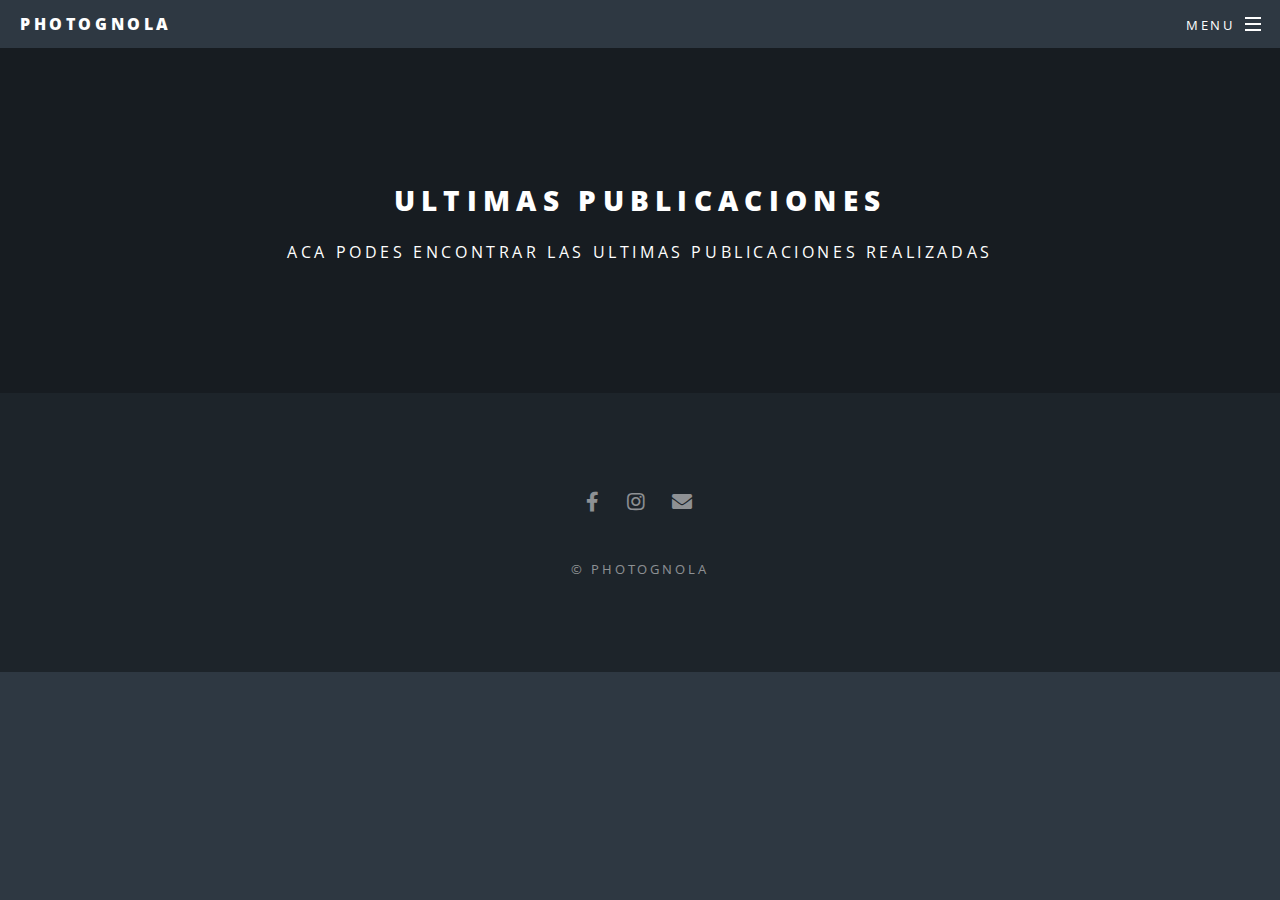
==== commit e953c9f7: "." ====
--- a/ultimaspublis.html
+++ b/ultimaspublis.html
@@ -6,7 +6,7 @@
 -->
 <html>
 	<head>
-		<title>Generic - Spectral by HTML5 UP</title>
+		<title>Ultimas publicaciones</title>
 		<meta charset="utf-8" />
 		<meta name="viewport" content="width=device-width, initial-scale=1, user-scalable=no" />
 		<link rel="stylesheet" href="assets/css/main.css" />
@@ -19,18 +19,17 @@
 
 				<!-- Header -->
 					<header id="header">
-						<h1><a href="index.html">Spectral</a></h1>
+						<h1><a href="index.html">Photognola</a></h1>
 						<nav id="nav">
 							<ul>
 								<li class="special">
 									<a href="#menu" class="menuToggle"><span>Menu</span></a>
 									<div id="menu">
 										<ul>
-											<li><a href="index.html">Home</a></li>
-											<li><a href="generic.html">Generic</a></li>
-											<li><a href="elements.html">Elements</a></li>
-											<li><a href="#">Sign Up</a></li>
-											<li><a href="#">Log In</a></li>
+											<li><a href="index.html">Inicio</a></li>
+											<li><a href="contacto.html">Contacto</a></li>
+											<li><a href="Sobremi.html">Sobre mi</a></li>
+
 										</ul>
 									</div>
 								</li>
@@ -41,39 +40,21 @@
 				<!-- Main -->
 					<article id="main">
 						<header>
-							<h2>Generic Page</h2>
-							<p>Aliquam ut ex ut interdum donec amet imperdiet eleifend</p>
+							<h2>Ultimas publicaciones</h2>
+							<p>Aca podes encontrar las ultimas publicaciones realizadas</p>
 						</header>
-						<section class="wrapper style5">
-							<div class="inner">
-
-								<h3>Lorem ipsum dolor</h3>
-								<p>Morbi mattis mi consectetur tortor elementum, varius pellentesque velit convallis. Aenean tincidunt lectus auctor mauris maximus, ac scelerisque ipsum tempor. Duis vulputate ex et ex tincidunt, quis lacinia velit aliquet. Duis non efficitur nisi, id malesuada justo. Maecenas sagittis felis ac sagittis semper. Curabitur purus leo, tempus sed finibus eget, fringilla quis risus. Maecenas et lorem quis sem varius sagittis et a est. Maecenas iaculis iaculis sem. Donec vel dolor at arcu tincidunt bibendum. Interdum et malesuada fames ac ante ipsum primis in faucibus. Fusce ut aliquet justo. Donec id neque ipsum. Integer eget ultricies odio. Nam vel ex a orci fringilla tincidunt. Aliquam eleifend ligula non velit accumsan cursus. Etiam ut gravida sapien.</p>
-
-								<p>Vestibulum ultrices risus velit, sit amet blandit massa auctor sit amet. Sed eu lectus sem. Phasellus in odio at ipsum porttitor mollis id vel diam. Praesent sit amet posuere risus, eu faucibus lectus. Vivamus ex ligula, tempus pulvinar ipsum in, auctor porta quam. Proin nec dui cursus, posuere dui eget interdum. Fusce lectus magna, sagittis at facilisis vitae, pellentesque at etiam. Quisque posuere leo quis sem commodo, vel scelerisque nisi scelerisque. Suspendisse id quam vel tortor tincidunt suscipit. Nullam auctor orci eu dolor consectetur, interdum ullamcorper ante tincidunt. Mauris felis nec felis elementum varius.</p>
-
-								<hr />
-
-								<h4>Feugiat aliquam</h4>
-								<p>Nam sapien ante, varius in pulvinar vitae, rhoncus id massa. Donec varius ex in mauris ornare, eget euismod urna egestas. Etiam lacinia tempor ipsum, sodales porttitor justo. Aliquam dolor quam, semper in tortor eu, volutpat efficitur quam. Fusce nec fermentum nisl. Aenean erat diam, tempus aliquet erat.</p>
-
-								<p>Etiam iaculis nulla ipsum, et pharetra libero rhoncus ut. Phasellus rutrum cursus velit, eget condimentum nunc blandit vel. In at pulvinar lectus. Morbi diam ante, vulputate et imperdiet eget, fermentum non dolor. Ut eleifend sagittis tincidunt. Sed viverra commodo mi, ac rhoncus justo. Duis neque ligula, elementum ut enim vel, posuere finibus justo. Vivamus facilisis maximus nibh quis pulvinar. Quisque hendrerit in ipsum id tellus facilisis fermentum. Proin mauris dui, at vestibulum sit amet, auctor bibendum neque.</p>
-
-							</div>
-						</section>
+						
 					</article>
 
 				<!-- Footer -->
 					<footer id="footer">
 						<ul class="icons">
-							<li><a href="#" class="icon brands fa-twitter"><span class="label">Twitter</span></a></li>
 							<li><a href="#" class="icon brands fa-facebook-f"><span class="label">Facebook</span></a></li>
 							<li><a href="#" class="icon brands fa-instagram"><span class="label">Instagram</span></a></li>
-							<li><a href="#" class="icon brands fa-dribbble"><span class="label">Dribbble</span></a></li>
 							<li><a href="#" class="icon solid fa-envelope"><span class="label">Email</span></a></li>
 						</ul>
 						<ul class="copyright">
-							<li>&copy; Untitled</li><li>Design: <a href="http://html5up.net">HTML5 UP</a></li>
+							<li>&copy; Photognola</li>
 						</ul>
 					</footer>
 
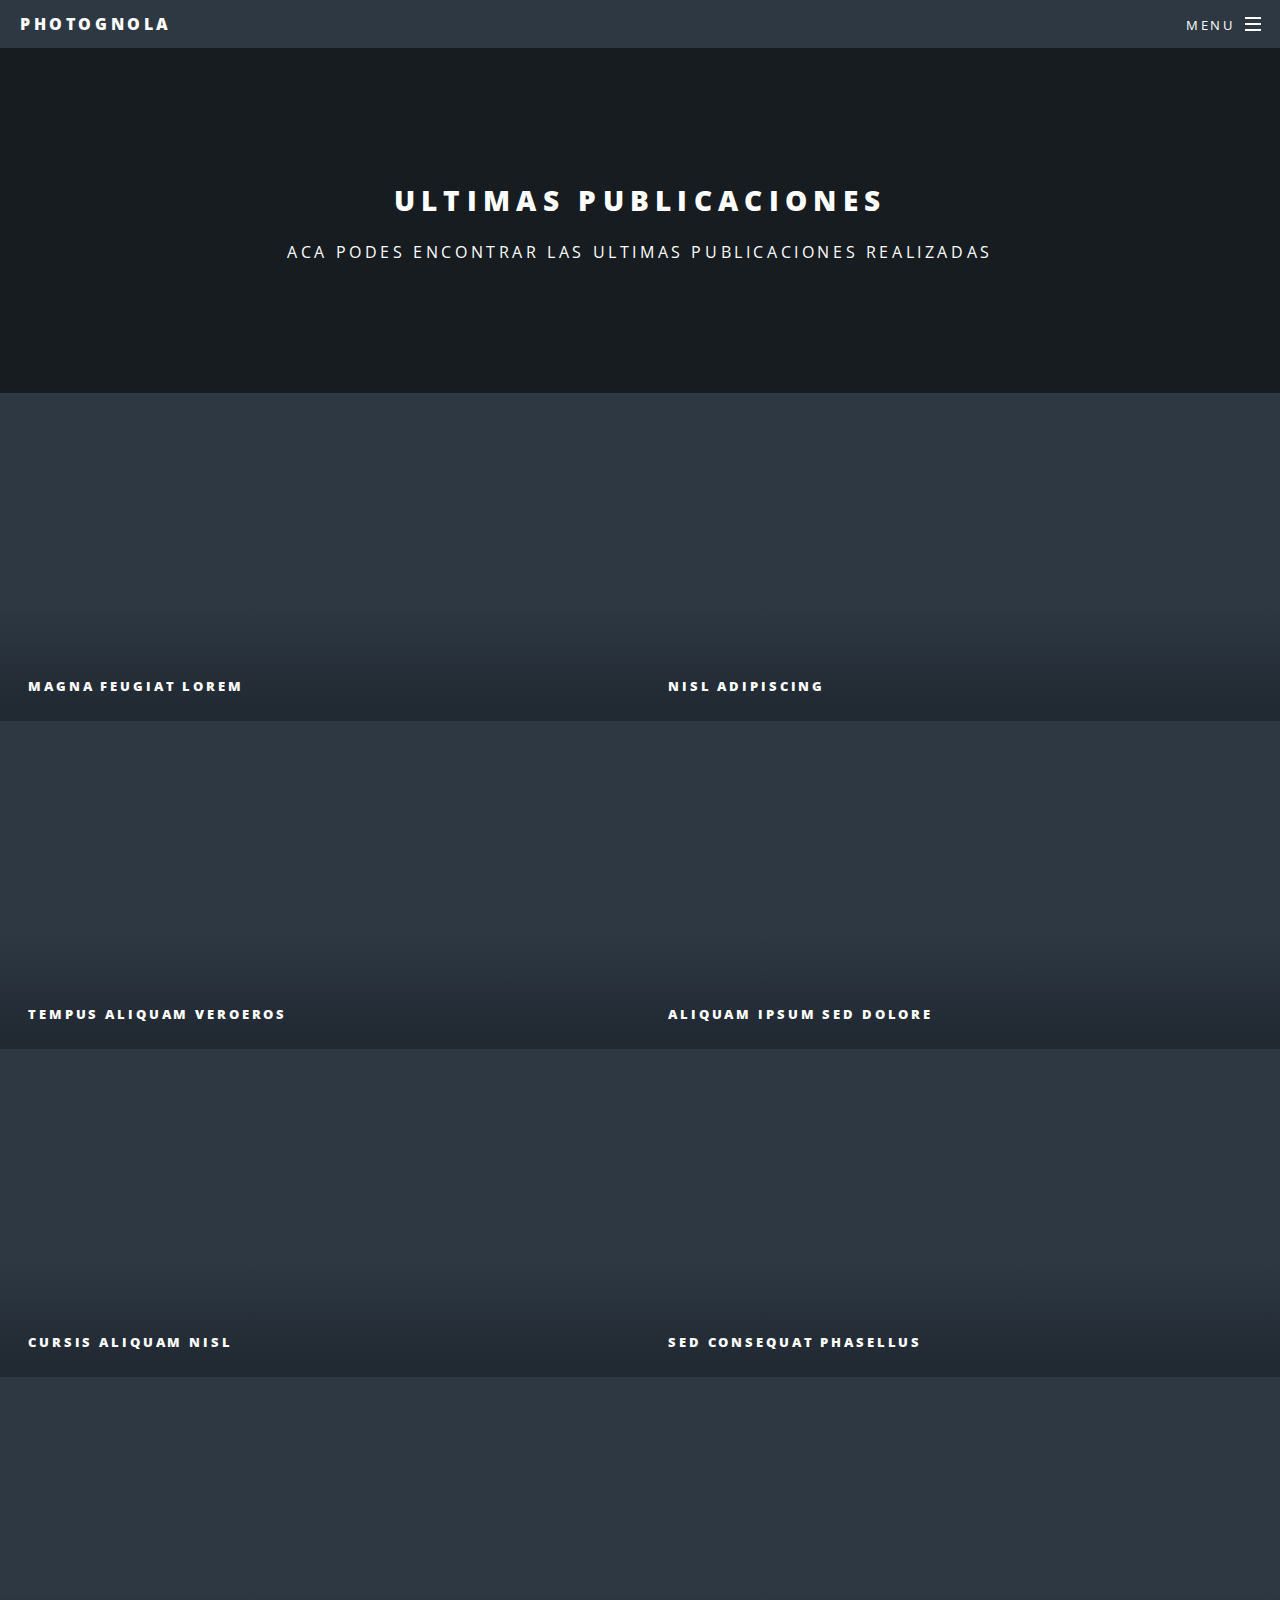
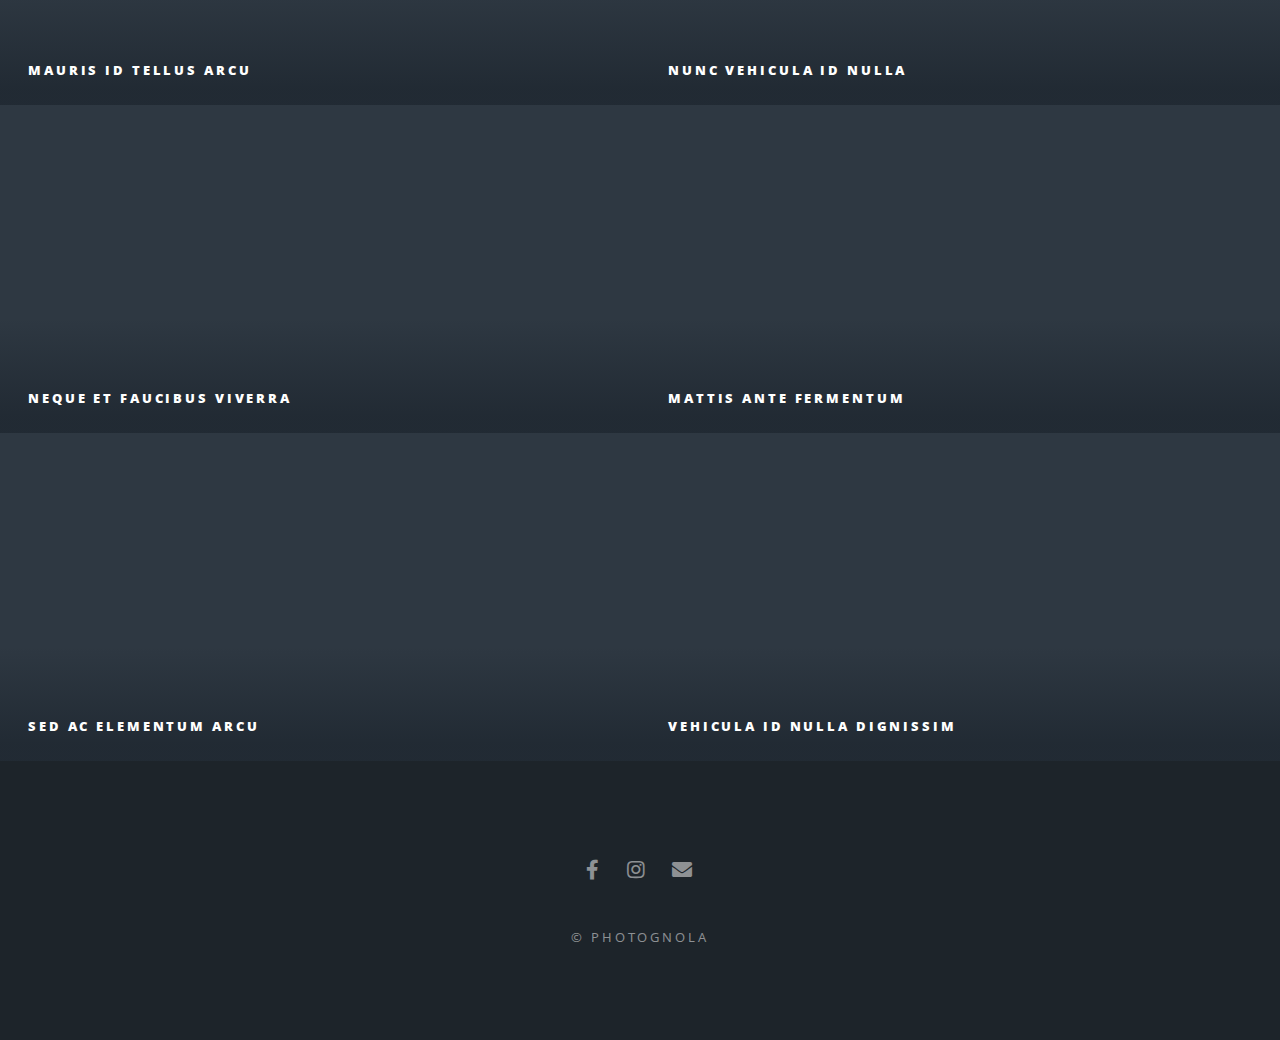
==== commit ac4ba259: "." ====
--- a/ultimaspublis.html
+++ b/ultimaspublis.html
@@ -10,6 +10,7 @@
 		<meta charset="utf-8" />
 		<meta name="viewport" content="width=device-width, initial-scale=1, user-scalable=no" />
 		<link rel="stylesheet" href="assets/css/main.css" />
+		<link rel="stylesheet" href="assets/css/main2.css" />
 		<noscript><link rel="stylesheet" href="assets/css/noscript.css" /></noscript>
 	</head>
 	<body class="is-preload">
@@ -46,6 +47,69 @@
 						
 					</article>
 
+					<div id="main2">
+						<article class="thumb">
+							<a href="./images/fulls/01.jpg" class="image"><img src="./images/thumbs/01.jpg" alt="" /></a>
+							<h2>Magna feugiat lorem</h2>
+							<p>Nunc blandit nisi ligula magna sodales lectus elementum non. Integer id venenatis velit.</p>
+						</article>
+						<article class="thumb">
+							<a href="images/fulls/02.jpg" class="image"><img src="images/thumbs/02.jpg" alt="" /></a>
+							<h2>Nisl adipiscing</h2>
+							<p>Nunc blandit nisi ligula magna sodales lectus elementum non. Integer id venenatis velit.</p>
+						</article>
+						<article class="thumb">
+							<a href="images/fulls/03.jpg" class="image"><img src="images/thumbs/03.jpg" alt="" /></a>
+							<h2>Tempus aliquam veroeros</h2>
+							<p>Nunc blandit nisi ligula magna sodales lectus elementum non. Integer id venenatis velit.</p>
+						</article>
+						<article class="thumb">
+							<a href="images/fulls/04.jpg" class="image"><img src="images/thumbs/04.jpg" alt="" /></a>
+							<h2>Aliquam ipsum sed dolore</h2>
+							<p>Nunc blandit nisi ligula magna sodales lectus elementum non. Integer id venenatis velit.</p>
+						</article>
+						<article class="thumb">
+							<a href="images/fulls/05.jpg" class="image"><img src="images/thumbs/05.jpg" alt="" /></a>
+							<h2>Cursis aliquam nisl</h2>
+							<p>Nunc blandit nisi ligula magna sodales lectus elementum non. Integer id venenatis velit.</p>
+						</article>
+						<article class="thumb">
+							<a href="images/fulls/06.jpg" class="image"><img src="images/thumbs/06.jpg" alt="" /></a>
+							<h2>Sed consequat phasellus</h2>
+							<p>Nunc blandit nisi ligula magna sodales lectus elementum non. Integer id venenatis velit.</p>
+						</article>
+						<article class="thumb">
+							<a href="images/fulls/07.jpg" class="image"><img src="images/thumbs/07.jpg" alt="" /></a>
+							<h2>Mauris id tellus arcu</h2>
+							<p>Nunc blandit nisi ligula magna sodales lectus elementum non. Integer id venenatis velit.</p>
+						</article>
+						<article class="thumb">
+							<a href="images/fulls/08.jpg" class="image"><img src="images/thumbs/08.jpg" alt="" /></a>
+							<h2>Nunc vehicula id nulla</h2>
+							<p>Nunc blandit nisi ligula magna sodales lectus elementum non. Integer id venenatis velit.</p>
+						</article>
+						<article class="thumb">
+							<a href="images/fulls/09.jpg" class="image"><img src="images/thumbs/09.jpg" alt="" /></a>
+							<h2>Neque et faucibus viverra</h2>
+							<p>Nunc blandit nisi ligula magna sodales lectus elementum non. Integer id venenatis velit.</p>
+						</article>
+						<article class="thumb">
+							<a href="images/fulls/10.jpg" class="image"><img src="images/thumbs/10.jpg" alt="" /></a>
+							<h2>Mattis ante fermentum</h2>
+							<p>Nunc blandit nisi ligula magna sodales lectus elementum non. Integer id venenatis velit.</p>
+						</article>
+						<article class="thumb">
+							<a href="images/fulls/11.jpg" class="image"><img src="images/thumbs/11.jpg" alt="" /></a>
+							<h2>Sed ac elementum arcu</h2>
+							<p>Nunc blandit nisi ligula magna sodales lectus elementum non. Integer id venenatis velit.</p>
+						</article>
+						<article class="thumb">
+							<a href="images/fulls/12.jpg" class="image"><img src="images/thumbs/12.jpg" alt="" /></a>
+							<h2>Vehicula id nulla dignissim</h2>
+							<p>Nunc blandit nisi ligula magna sodales lectus elementum non. Integer id venenatis velit.</p>
+						</article>
+					</div>
+
 				<!-- Footer -->
 					<footer id="footer">
 						<ul class="icons">
--- a/assets/css/main.css
+++ b/assets/css/main.css
@@ -3812,6 +3812,457 @@
 
 /* Main */
 
+#main2 {
+	-moz-transition: -moz-filter 0.5s ease, -webkit-filter 0.5s ease, -ms-filter 0.5s ease, -moz-filter 0.5s ease;
+	-webkit-transition: -moz-filter 0.5s ease, -webkit-filter 0.5s ease, -ms-filter 0.5s ease, -webkit-filter 0.5s ease;
+	-ms-transition: -moz-filter 0.5s ease, -webkit-filter 0.5s ease, -ms-filter 0.5s ease, -ms-filter 0.5s ease;
+	transition: -moz-filter 0.5s ease, -webkit-filter 0.5s ease, -ms-filter 0.5s ease, filter 0.5s ease;
+	display: -moz-flex;
+	display: -webkit-flex;
+	display: -ms-flex;
+	display: flex;
+	-moz-flex-wrap: wrap;
+	-webkit-flex-wrap: wrap;
+	-ms-flex-wrap: wrap;
+	flex-wrap: wrap;
+	-webkit-tap-highlight-color: rgba(255, 255, 255, 0);
+}
+
+	#main2 .thumb {
+		-moz-transition: opacity 1.25s ease-in-out;
+		-webkit-transition: opacity 1.25s ease-in-out;
+		-ms-transition: opacity 1.25s ease-in-out;
+		transition: opacity 1.25s ease-in-out;
+		pointer-events: auto;
+		-webkit-tap-highlight-color: rgba(255, 255, 255, 0);
+		opacity: 1;
+		overflow: hidden;
+		position: relative;
+	}
+
+		#main2 .thumb:after {
+			background-image: -moz-linear-gradient(to top, rgba(10,17,25,0.35) 5%, rgba(10,17,25,0) 35%);
+			background-image: -webkit-linear-gradient(to top, rgba(10,17,25,0.35) 5%, rgba(10,17,25,0) 35%);
+			background-image: -ms-linear-gradient(to top, rgba(10,17,25,0.35) 5%, rgba(10,17,25,0) 35%);
+			background-image: linear-gradient(to top, rgba(10,17,25,0.35) 5%, rgba(10,17,25,0) 35%);
+			pointer-events: none;
+			background-size: cover;
+			content: '';
+			display: block;
+			height: 100%;
+			left: 0;
+			position: absolute;
+			top: 0;
+			width: 100%;
+		}
+
+		#main2 .thumb > .image {
+			-webkit-tap-highlight-color: rgba(255, 255, 255, 0);
+			background-position: center;
+			background-repeat: no-repeat;
+			background-size: cover;
+			border: 0;
+			height: 100%;
+			left: 0;
+			position: absolute;
+			top: 0;
+			width: 100%;
+		}
+
+		#main2 .thumb > h2 {
+			pointer-events: none;
+			bottom: 1.875em;
+			font-size: 0.8em;
+			left: 2.1875em;
+			margin: 0;
+			position: absolute;
+			z-index: 1;
+		}
+
+		#main2 .thumb > p {
+			display: none;
+		}
+
+	#main2:after {
+		pointer-events: none;
+		-moz-transition: opacity 0.5s ease, visibility 0.5s;
+		-webkit-transition: opacity 0.5s ease, visibility 0.5s;
+		-ms-transition: opacity 0.5s ease, visibility 0.5s;
+		transition: opacity 0.5s ease, visibility 0.5s;
+		background: rgba(36, 38, 41, 0.25);
+		content: '';
+		display: block;
+		height: 100%;
+		left: 0;
+		opacity: 0;
+		position: absolute;
+		top: 0;
+		visibility: hidden;
+		width: 100%;
+		z-index: 1;
+	}
+
+		body.ie #main2:after {
+			background: rgba(36, 38, 41, 0.55);
+		}
+
+	body.content-active #main2 {
+		-moz-filter: blur(6px);
+		-webkit-filter: blur(6px);
+		-ms-filter: blur(6px);
+		filter: blur(6px);
+	}
+
+		body.content-active #main2:after {
+			pointer-events: auto;
+			opacity: 1;
+			visibility: visible;
+		}
+
+	body.is-preload #main2 .thumb {
+		pointer-events: none;
+		opacity: 0;
+	}
+
+	#main2 .thumb {
+		-moz-transition-delay: 2.525s;
+		-webkit-transition-delay: 2.525s;
+		-ms-transition-delay: 2.525s;
+		transition-delay: 2.525s;
+		height: calc(40vh - 2em);
+		min-height: 20em;
+		width: 25%;
+	}
+
+		#main2 .thumb:nth-child(1) {
+			-moz-transition-delay: 0.65s;
+			-webkit-transition-delay: 0.65s;
+			-ms-transition-delay: 0.65s;
+			transition-delay: 0.65s;
+		}
+
+		#main2 .thumb:nth-child(2) {
+			-moz-transition-delay: 0.8s;
+			-webkit-transition-delay: 0.8s;
+			-ms-transition-delay: 0.8s;
+			transition-delay: 0.8s;
+		}
+
+		#main2 .thumb:nth-child(3) {
+			-moz-transition-delay: 0.95s;
+			-webkit-transition-delay: 0.95s;
+			-ms-transition-delay: 0.95s;
+			transition-delay: 0.95s;
+		}
+
+		#main2 .thumb:nth-child(4) {
+			-moz-transition-delay: 1.1s;
+			-webkit-transition-delay: 1.1s;
+			-ms-transition-delay: 1.1s;
+			transition-delay: 1.1s;
+		}
+
+		#main2 .thumb:nth-child(5) {
+			-moz-transition-delay: 1.25s;
+			-webkit-transition-delay: 1.25s;
+			-ms-transition-delay: 1.25s;
+			transition-delay: 1.25s;
+		}
+
+		#main2 .thumb:nth-child(6) {
+			-moz-transition-delay: 1.4s;
+			-webkit-transition-delay: 1.4s;
+			-ms-transition-delay: 1.4s;
+			transition-delay: 1.4s;
+		}
+
+		#main2 .thumb:nth-child(7) {
+			-moz-transition-delay: 1.55s;
+			-webkit-transition-delay: 1.55s;
+			-ms-transition-delay: 1.55s;
+			transition-delay: 1.55s;
+		}
+
+		#main2 .thumb:nth-child(8) {
+			-moz-transition-delay: 1.7s;
+			-webkit-transition-delay: 1.7s;
+			-ms-transition-delay: 1.7s;
+			transition-delay: 1.7s;
+		}
+
+		#main2 .thumb:nth-child(9) {
+			-moz-transition-delay: 1.85s;
+			-webkit-transition-delay: 1.85s;
+			-ms-transition-delay: 1.85s;
+			transition-delay: 1.85s;
+		}
+
+		#main2 .thumb:nth-child(10) {
+			-moz-transition-delay: 2s;
+			-webkit-transition-delay: 2s;
+			-ms-transition-delay: 2s;
+			transition-delay: 2s;
+		}
+
+		#main2 .thumb:nth-child(11) {
+			-moz-transition-delay: 2.15s;
+			-webkit-transition-delay: 2.15s;
+			-ms-transition-delay: 2.15s;
+			transition-delay: 2.15s;
+		}
+
+		#main2 .thumb:nth-child(12) {
+			-moz-transition-delay: 2.3s;
+			-webkit-transition-delay: 2.3s;
+			-ms-transition-delay: 2.3s;
+			transition-delay: 2.3s;
+		}
+
+	@media screen and (max-width: 1680px) {
+
+		#main2 .thumb {
+			-moz-transition-delay: 2.075s;
+			-webkit-transition-delay: 2.075s;
+			-ms-transition-delay: 2.075s;
+			transition-delay: 2.075s;
+			height: calc(40vh - 2em);
+			min-height: 20em;
+			width: 33.33333%;
+		}
+
+			#main2 .thumb:nth-child(1) {
+				-moz-transition-delay: 0.65s;
+				-webkit-transition-delay: 0.65s;
+				-ms-transition-delay: 0.65s;
+				transition-delay: 0.65s;
+			}
+
+			#main2 .thumb:nth-child(2) {
+				-moz-transition-delay: 0.8s;
+				-webkit-transition-delay: 0.8s;
+				-ms-transition-delay: 0.8s;
+				transition-delay: 0.8s;
+			}
+
+			#main2 .thumb:nth-child(3) {
+				-moz-transition-delay: 0.95s;
+				-webkit-transition-delay: 0.95s;
+				-ms-transition-delay: 0.95s;
+				transition-delay: 0.95s;
+			}
+
+			#main2 .thumb:nth-child(4) {
+				-moz-transition-delay: 1.1s;
+				-webkit-transition-delay: 1.1s;
+				-ms-transition-delay: 1.1s;
+				transition-delay: 1.1s;
+			}
+
+			#main2.thumb:nth-child(5) {
+				-moz-transition-delay: 1.25s;
+				-webkit-transition-delay: 1.25s;
+				-ms-transition-delay: 1.25s;
+				transition-delay: 1.25s;
+			}
+
+			#main2 .thumb:nth-child(6) {
+				-moz-transition-delay: 1.4s;
+				-webkit-transition-delay: 1.4s;
+				-ms-transition-delay: 1.4s;
+				transition-delay: 1.4s;
+			}
+
+			#main2 .thumb:nth-child(7) {
+				-moz-transition-delay: 1.55s;
+				-webkit-transition-delay: 1.55s;
+				-ms-transition-delay: 1.55s;
+				transition-delay: 1.55s;
+			}
+
+			#main2 .thumb:nth-child(8) {
+				-moz-transition-delay: 1.7s;
+				-webkit-transition-delay: 1.7s;
+				-ms-transition-delay: 1.7s;
+				transition-delay: 1.7s;
+			}
+
+			#main2 .thumb:nth-child(9) {
+				-moz-transition-delay: 1.85s;
+				-webkit-transition-delay: 1.85s;
+				-ms-transition-delay: 1.85s;
+				transition-delay: 1.85s;
+			}
+
+	}
+
+	@media screen and (max-width: 1280px) {
+
+		#main2 .thumb {
+			-moz-transition-delay: 1.625s;
+			-webkit-transition-delay: 1.625s;
+			-ms-transition-delay: 1.625s;
+			transition-delay: 1.625s;
+			height: calc(40vh - 2em);
+			min-height: 20em;
+			width: 50%;
+		}
+
+			#main2.thumb:nth-child(1) {
+				-moz-transition-delay: 0.65s;
+				-webkit-transition-delay: 0.65s;
+				-ms-transition-delay: 0.65s;
+				transition-delay: 0.65s;
+			}
+
+			#main2 .thumb:nth-child(2) {
+				-moz-transition-delay: 0.8s;
+				-webkit-transition-delay: 0.8s;
+				-ms-transition-delay: 0.8s;
+				transition-delay: 0.8s;
+			}
+
+			#main2 .thumb:nth-child(3) {
+				-moz-transition-delay: 0.95s;
+				-webkit-transition-delay: 0.95s;
+				-ms-transition-delay: 0.95s;
+				transition-delay: 0.95s;
+			}
+
+			#main2 .thumb:nth-child(4) {
+				-moz-transition-delay: 1.1s;
+				-webkit-transition-delay: 1.1s;
+				-ms-transition-delay: 1.1s;
+				transition-delay: 1.1s;
+			}
+
+			#main2 .thumb:nth-child(5) {
+				-moz-transition-delay: 1.25s;
+				-webkit-transition-delay: 1.25s;
+				-ms-transition-delay: 1.25s;
+				transition-delay: 1.25s;
+			}
+
+			#main2 .thumb:nth-child(6) {
+				-moz-transition-delay: 1.4s;
+				-webkit-transition-delay: 1.4s;
+				-ms-transition-delay: 1.4s;
+				transition-delay: 1.4s;
+			}
+
+	}
+
+	@media screen and (max-width: 980px) {
+
+		#main2 .thumb {
+			-moz-transition-delay: 2.075s;
+			-webkit-transition-delay: 2.075s;
+			-ms-transition-delay: 2.075s;
+			transition-delay: 2.075s;
+			height: calc(28.57143vh - 1.33333em);
+			min-height: 18em;
+			width: 50%;
+		}
+
+			#main2 .thumb:nth-child(1) {
+				-moz-transition-delay: 0.65s;
+				-webkit-transition-delay: 0.65s;
+				-ms-transition-delay: 0.65s;
+				transition-delay: 0.65s;
+			}
+
+			#main2 .thumb:nth-child(2) {
+				-moz-transition-delay: 0.8s;
+				-webkit-transition-delay: 0.8s;
+				-ms-transition-delay: 0.8s;
+				transition-delay: 0.8s;
+			}
+
+			#main2 .thumb:nth-child(3) {
+				-moz-transition-delay: 0.95s;
+				-webkit-transition-delay: 0.95s;
+				-ms-transition-delay: 0.95s;
+				transition-delay: 0.95s;
+			}
+
+			#main2 .thumb:nth-child(4) {
+				-moz-transition-delay: 1.1s;
+				-webkit-transition-delay: 1.1s;
+				-ms-transition-delay: 1.1s;
+				transition-delay: 1.1s;
+			}
+
+			#main2 .thumb:nth-child(5) {
+				-moz-transition-delay: 1.25s;
+				-webkit-transition-delay: 1.25s;
+				-ms-transition-delay: 1.25s;
+				transition-delay: 1.25s;
+			}
+
+			#main2 .thumb:nth-child(6) {
+				-moz-transition-delay: 1.4s;
+				-webkit-transition-delay: 1.4s;
+				-ms-transition-delay: 1.4s;
+				transition-delay: 1.4s;
+			}
+
+			#main2 .thumb:nth-child(7) {
+				-moz-transition-delay: 1.55s;
+				-webkit-transition-delay: 1.55s;
+				-ms-transition-delay: 1.55s;
+				transition-delay: 1.55s;
+			}
+
+			#main2 .thumb:nth-child(8) {
+				-moz-transition-delay: 1.7s;
+				-webkit-transition-delay: 1.7s;
+				-ms-transition-delay: 1.7s;
+				transition-delay: 1.7s;
+			}
+
+			#main2 .thumb:nth-child(9) {
+				-moz-transition-delay: 1.85s;
+				-webkit-transition-delay: 1.85s;
+				-ms-transition-delay: 1.85s;
+				transition-delay: 1.85s;
+			}
+
+	}
+
+	@media screen and (max-width: 480px) {
+
+		#main2 .thumb {
+			-moz-transition-delay: 1.175s;
+			-webkit-transition-delay: 1.175s;
+			-ms-transition-delay: 1.175s;
+			transition-delay: 1.175s;
+			height: calc(40vh - 2em);
+			min-height: 18em;
+			width: 100%;
+		}
+
+			#main2 .thumb:nth-child(1) {
+				-moz-transition-delay: 0.65s;
+				-webkit-transition-delay: 0.65s;
+				-ms-transition-delay: 0.65s;
+				transition-delay: 0.65s;
+			}
+
+			#main2 .thumb:nth-child(2) {
+				-moz-transition-delay: 0.8s;
+				-webkit-transition-delay: 0.8s;
+				-ms-transition-delay: 0.8s;
+				transition-delay: 0.8s;
+			}
+
+			#main2 .thumb:nth-child(3) {
+				-moz-transition-delay: 0.95s;
+				-webkit-transition-delay: 0.95s;
+				-ms-transition-delay: 0.95s;
+				transition-delay: 0.95s;
+			}
+
+	}
+
 	#main > header {
 		padding: 12em 0 10em 0 ;
 		background-image: -moz-linear-gradient(top, rgba(0,0,0,0.5), rgba(0,0,0,0.5)), url("../../images/banner.jpg");
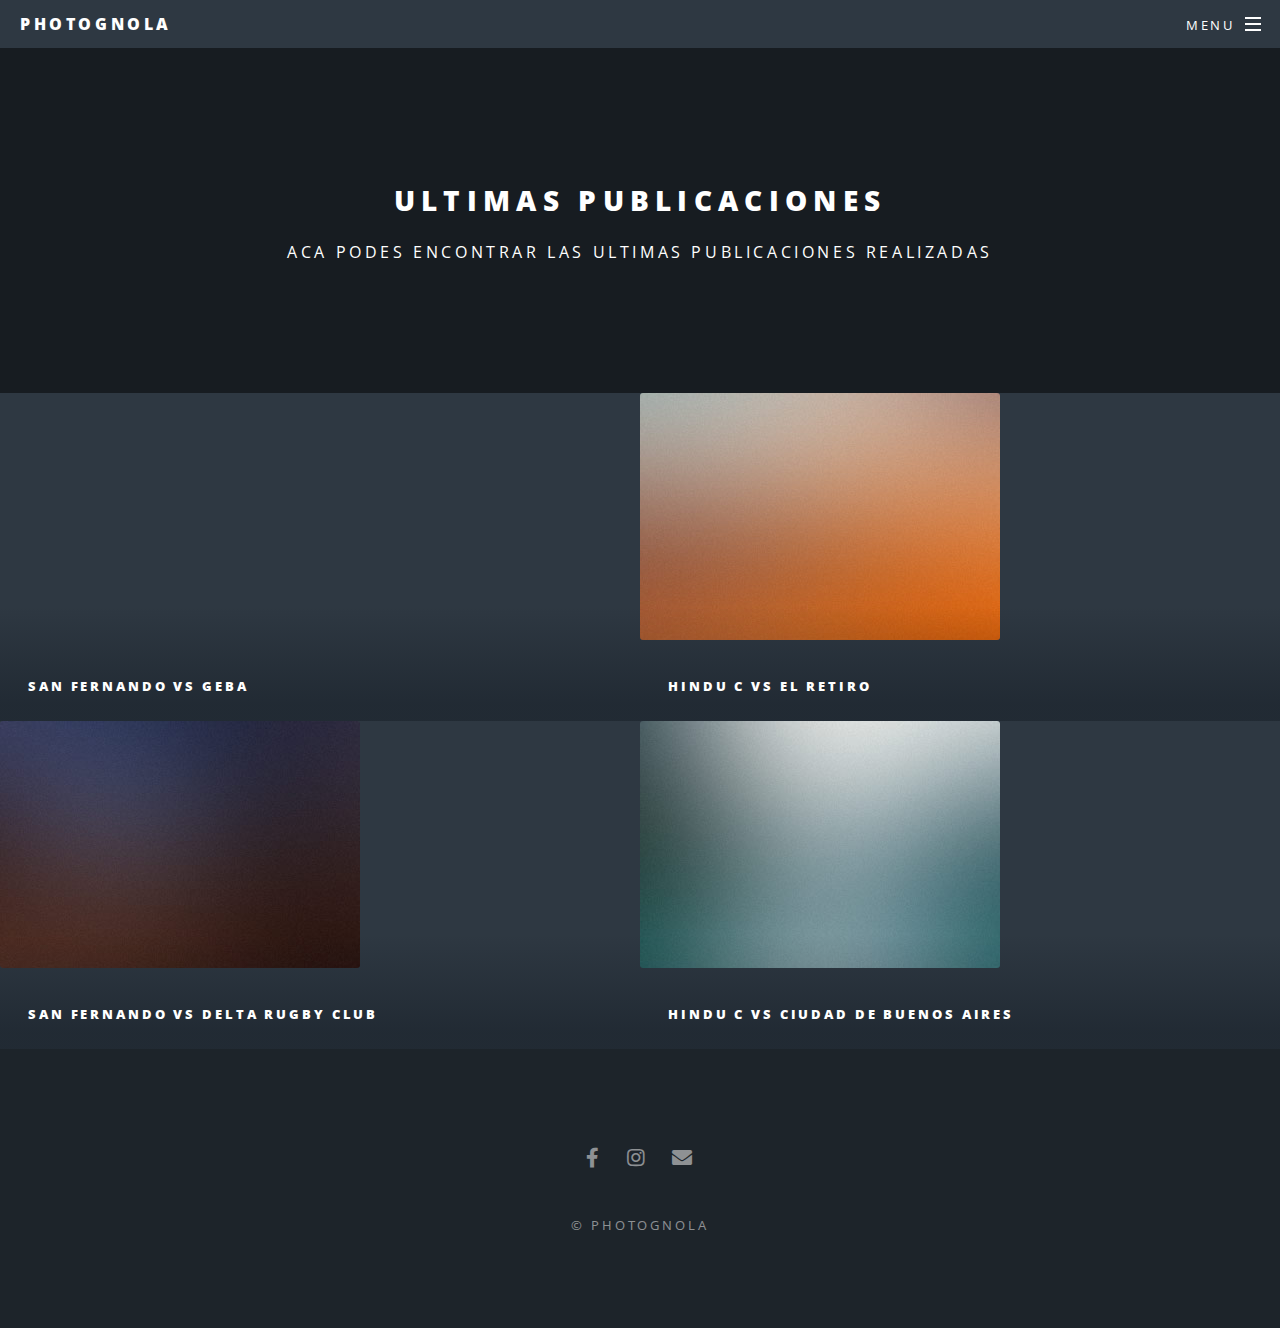
==== commit 31687f22: "." ====
--- a/ultimaspublis.html
+++ b/ultimaspublis.html
@@ -49,26 +49,28 @@
 
 					<div id="main2">
 						<article class="thumb">
-							<a href="./images/fulls/01.jpg" class="image"><img src="./images/thumbs/01.jpg" alt="" /></a>
-							<h2>Magna feugiat lorem</h2>
-							<p>Nunc blandit nisi ligula magna sodales lectus elementum non. Integer id venenatis velit.</p>
+							<a href="images/fulls/01.jpg" class="image"><img src="images/thumbs/01.jpg" alt="" /></a>
+							<h2>San fernando VS GEBA</h2>
+							
 						</article>
 						<article class="thumb">
 							<a href="images/fulls/02.jpg" class="image"><img src="images/thumbs/02.jpg" alt="" /></a>
-							<h2>Nisl adipiscing</h2>
-							<p>Nunc blandit nisi ligula magna sodales lectus elementum non. Integer id venenatis velit.</p>
+							<h2>Hindu C VS El retiro</h2>
+							
 						</article>
 						<article class="thumb">
 							<a href="images/fulls/03.jpg" class="image"><img src="images/thumbs/03.jpg" alt="" /></a>
-							<h2>Tempus aliquam veroeros</h2>
-							<p>Nunc blandit nisi ligula magna sodales lectus elementum non. Integer id venenatis velit.</p>
+							<h2>San fernando VS Delta rugby club</h2>
+							
 						</article>
 						<article class="thumb">
 							<a href="images/fulls/04.jpg" class="image"><img src="images/thumbs/04.jpg" alt="" /></a>
-							<h2>Aliquam ipsum sed dolore</h2>
-							<p>Nunc blandit nisi ligula magna sodales lectus elementum non. Integer id venenatis velit.</p>
+							<h2>Hindu c VS Ciudad de buenos aires</h2>
+							
 						</article>
-						<article class="thumb">
+						
+
+						<!-- <article class="thumb">
 							<a href="images/fulls/05.jpg" class="image"><img src="images/thumbs/05.jpg" alt="" /></a>
 							<h2>Cursis aliquam nisl</h2>
 							<p>Nunc blandit nisi ligula magna sodales lectus elementum non. Integer id venenatis velit.</p>
@@ -107,7 +109,7 @@
 							<a href="images/fulls/12.jpg" class="image"><img src="images/thumbs/12.jpg" alt="" /></a>
 							<h2>Vehicula id nulla dignissim</h2>
 							<p>Nunc blandit nisi ligula magna sodales lectus elementum non. Integer id venenatis velit.</p>
-						</article>
+						</article> -->
 					</div>
 
 				<!-- Footer -->
--- a/assets/css/main.css
+++ b/assets/css/main.css
@@ -4236,7 +4236,7 @@
 			-ms-transition-delay: 1.175s;
 			transition-delay: 1.175s;
 			height: calc(40vh - 2em);
-			min-height: 18em;
+			min-height: 19em;
 			width: 100%;
 		}
 
